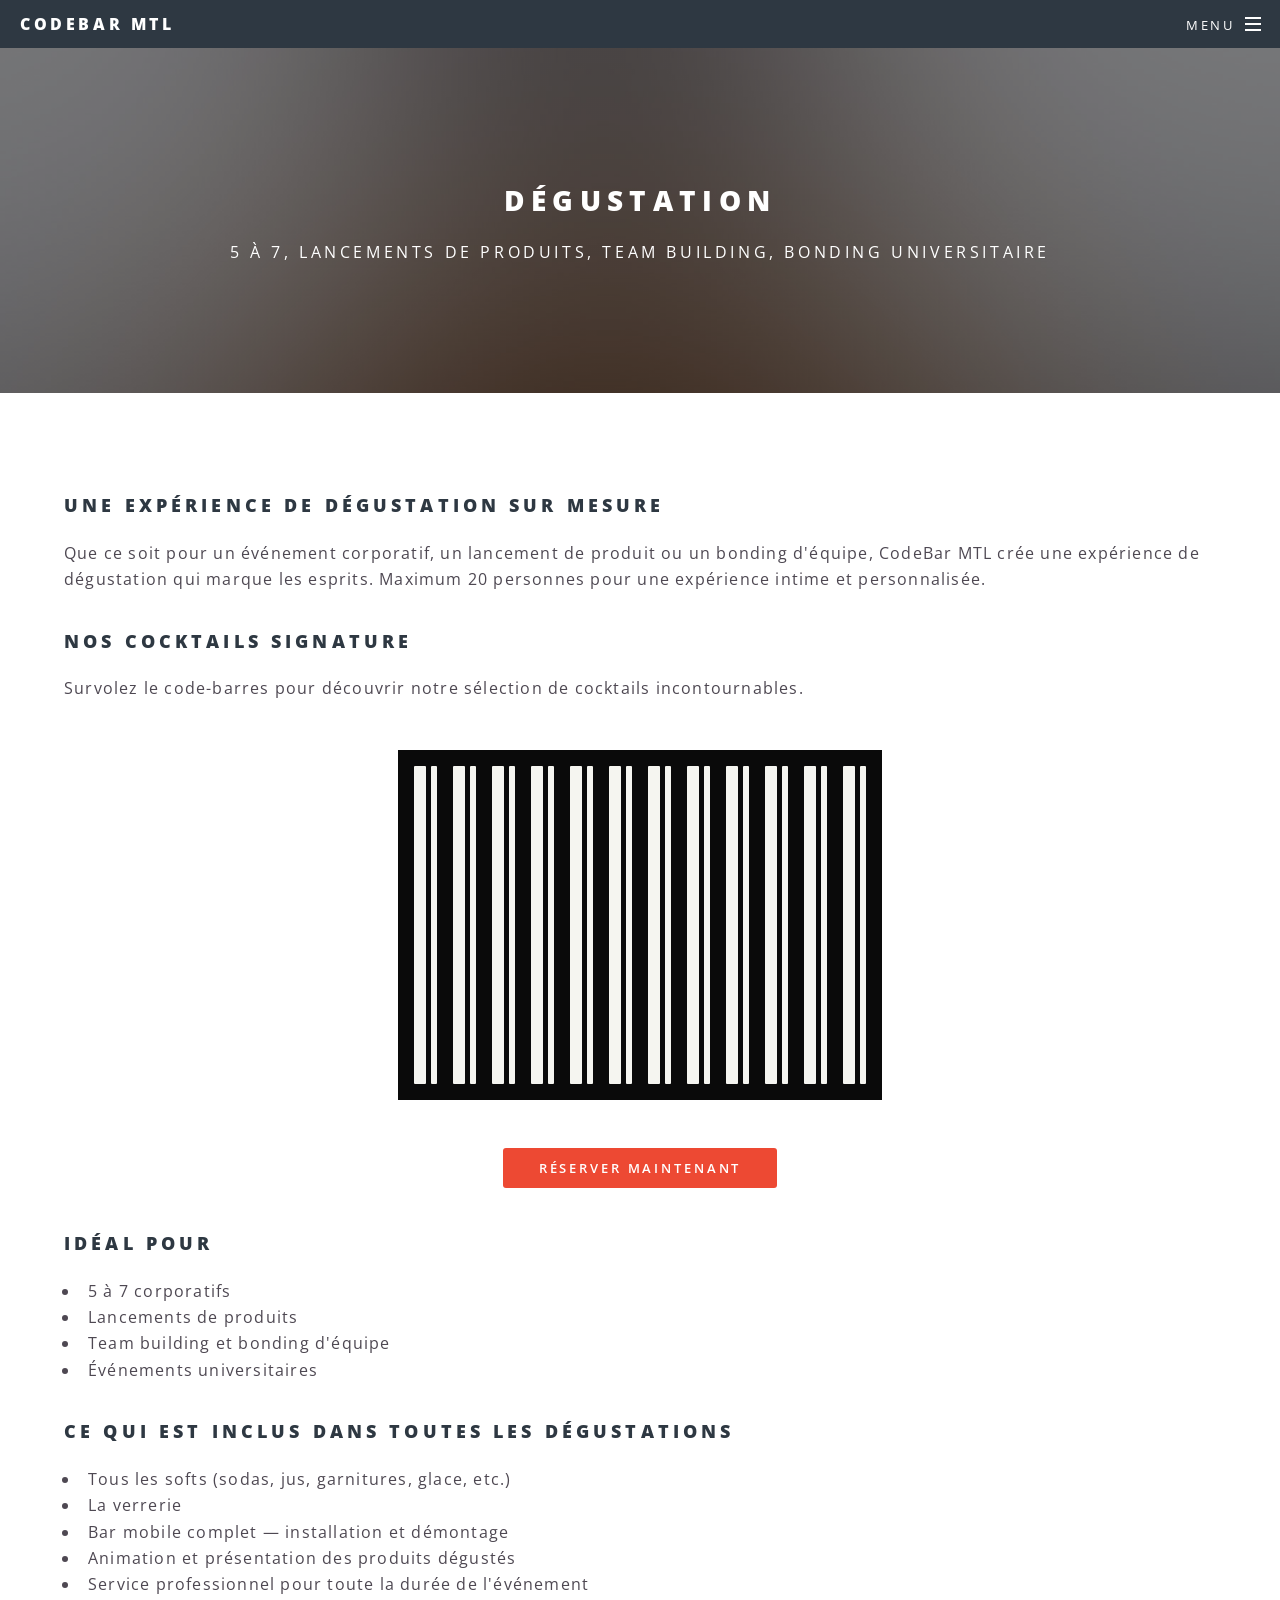
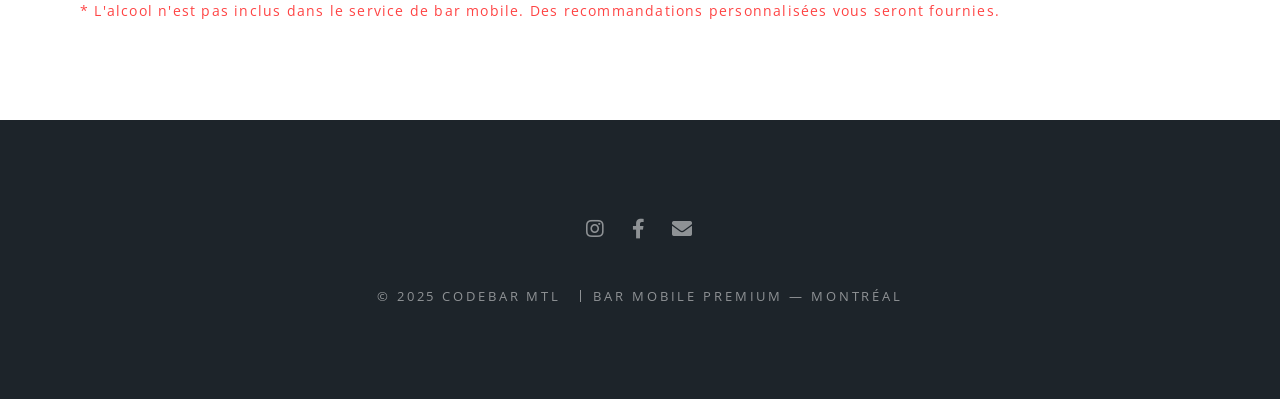
==== degustation.html @ ae387c27 "Refactor code structure for improved readability and maintainability" ====
<!DOCTYPE HTML>
<html>



<head>
	<link href="https://fonts.googleapis.com/css2?family=Playfair+Display:ital@1&display=swap" rel="stylesheet">
	<title>Dégustation & Corporatif — CodeBar MTL</title>
	<meta charset="utf-8" />
	<meta name="viewport" content="width=device-width, initial-scale=1, user-scalable=no" />
	<link rel="stylesheet" href="assets/css/main.css" />
	<noscript>
		<link rel="stylesheet" href="assets/css/noscript.css" />
	</noscript>
</head>

<body class="is-preload">
	<div id="page-wrapper">

		<!-- Header -->
		<header id="header">
			<h1><a href="index.html">CodeBar MTL</a></h1>
			<nav id="nav">
				<ul>
					<li class="special">
						<a href="#menu" class="menuToggle"><span>Menu</span></a>
						<div id="menu">
							<ul>
								<li><a href="index.html">Accueil</a></li>
								<li><a href="degustation.html">Dégustation</a></li>
								<li><a href="evenements.html">Événements privés</a></li>
								<li><a href="index.html#contact">Contact</a></li>
							</ul>
						</div>
					</li>
				</ul>
			</nav>
		</header>

		<!-- Main -->
		<article id="main">
			<header>
				<h2>Dégustation</h2>
				<p>5 à 7, lancements de produits, team building, bonding universitaire</p>
			</header>
			<section class="wrapper style5">
				
				<div class="inner">
					<h3>Une expérience de dégustation sur mesure</h3>
					<p>Que ce soit pour un événement corporatif, un lancement de produit ou un bonding d'équipe, CodeBar
						MTL crée une expérience de dégustation qui marque les esprits. Maximum 20 personnes pour une
						expérience intime et personnalisée.</p>

						<div class="inner">
					<h3>Nos cocktails signature</h3>
					<p>Survolez le code-barres pour découvrir notre sélection de cocktails incontournables.</p>

					<script src="js/codebar.js"></script>


					<div class="codebar-container">
						<div class="codebar">
							<div class="cocktail-pair" data-cocktail="1">
								<div class="bar thick"></div>
								<div class="bar thin"></div>
								<div class="cocktail-popup">
									<img src="images/cocktail1.jpg" />
									<h4>Cocktail 1</h4>
									<p>Description cocktail 1</p>
								</div>
							</div>
							<div class="cocktail-pair" data-cocktail="2">
								<div class="bar thick"></div>
								<div class="bar thin"></div>
								<div class="cocktail-popup">
									<img src="images/cocktail2.jpg"  />
									<h4>Cocktail 2</h4>
									<p>Description cocktail 2</p>
								</div>
							</div>
							<div class="cocktail-pair" data-cocktail="3">
								<div class="bar thick"></div>
								<div class="bar thin"></div>
								<div class="cocktail-popup">
									<img src="images/cocktail3.jpg" />
									<h4>Cocktail 3</h4>
									<p>Description cocktail 3</p>
								</div>
							</div>
							<div class="cocktail-pair" data-cocktail="4">
								<div class="bar thick"></div>
								<div class="bar thin"></div>
								<div class="cocktail-popup">
									<img src="images/cocktail4.jpg"  />
									<h4>Cocktail 4</h4>
									<p>Description cocktail 4</p>
								</div>
							</div>
							<div class="cocktail-pair" data-cocktail="5">
								<div class="bar thick"></div>
								<div class="bar thin"></div>
								<div class="cocktail-popup">
									<img src="images/cocktail5.jpg"  />
									<h4>Cocktail 5</h4>
									<p>Description cocktail 5</p>
								</div>
							</div>
							<div class="cocktail-pair" data-cocktail="6">
								<div class="bar thick"></div>
								<div class="bar thin"></div>
								<div class="cocktail-popup">
									<img src="images/cocktail6.jpg" />
									<h4>Cocktail 6</h4>
									<p>Description cocktail 6</p>
								</div>
							</div>
							<div class="cocktail-pair" data-cocktail="7">
								<div class="bar thick"></div>
								<div class="bar thin"></div>
							</div>
							<div class="cocktail-pair" data-cocktail="8">
								<div class="bar thick"></div>
								<div class="bar thin"></div>
							</div>
							<div class="cocktail-pair" data-cocktail="9">
								<div class="bar thick"></div>
								<div class="bar thin"></div>
							</div>
							<div class="cocktail-pair" data-cocktail="10">
								<div class="bar thick"></div>
								<div class="bar thin"></div>
							</div>
							<div class="cocktail-pair" data-cocktail="11">
								<div class="bar thick"></div>
								<div class="bar thin"></div>
							</div>
							<div class="cocktail-pair" data-cocktail="12">
								<div class="bar thick"></div>
								<div class="bar thin"></div>
							</div>
						</div>
					</div>

					<ul class="actions" style="justify-content: center; margin-top: 3rem;">
						<li><a href="index.html#contact" class="button primary">Réserver maintenant</a></li>
					</ul>
				</div>

					<h3>Idéal pour</h3>
					<ul>
						<li>5 à 7 corporatifs</li>
						<li>Lancements de produits</li>
						<li>Team building et bonding d'équipe</li>
						<li>Événements universitaires</li>
					</ul>

					<h3>Ce qui est inclus dans toutes les dégustations</h3>
					<ul>
						<li>Tous les softs (sodas, jus, garnitures, glace, etc.)</li>
						<li>La verrerie</li>
						<li>Bar mobile complet — installation et démontage</li>
						<li>Animation et présentation des produits dégustés</li>
						<li>Service professionnel pour toute la durée de l'événement</li>
						<p style="color: #ff4444; font-size: 0.85rem;">
						* L'alcool n'est pas inclus dans le service de bar mobile. Des recommandations personnalisées vous seront fournies.
						</p>
					</ul>
				</div>
			</section>
		</article>

		<!-- Footer -->
		<footer id="footer">
			<ul class="icons">
				<li><a href="#" class="icon brands fa-instagram"><span class="label">Instagram</span></a></li>
				<li><a href="#" class="icon brands fa-facebook-f"><span class="label">Facebook</span></a></li>
				<li><a href="#" class="icon solid fa-envelope"><span class="label">Email</span></a></li>
			</ul>
			<ul class="copyright">
				<li>&copy; 2025 CodeBar MTL</li>
				<li>Bar mobile premium — Montréal</li>
			</ul>
		</footer>

	</div>

	<!-- Scripts -->
	<script src="assets/js/jquery.min.js"></script>
	<script src="assets/js/jquery.scrollex.min.js"></script>
	<script src="assets/js/jquery.scrolly.min.js"></script>
	<script src="assets/js/browser.min.js"></script>
	<script src="assets/js/breakpoints.min.js"></script>
	<script src="assets/js/util.js"></script>
	<script src="assets/js/main.js"></script>

</body>

</html>
---- assets/css/main.css ----
@import url(fontawesome-all.min.css);
@import url("https://fonts.googleapis.com/css?family=Open+Sans:400,400italic,600,600italic,800,800italic");

/*
	Spectral by HTML5 UP
	html5up.net | @ajlkn
	Free for personal and commercial use under the CCA 3.0 license (html5up.net/license)
*/

html, body, div, span, applet, object,
iframe, h1, h2, h3, h4, h5, h6, p, blockquote,
pre, a, abbr, acronym, address, big, cite,
code, del, dfn, em, img, ins, kbd, q, s, samp,
small, strike, strong, sub, sup, tt, var, b,
u, i, center, dl, dt, dd, ol, ul, li, fieldset,
form, label, legend, table, caption, tbody,
tfoot, thead, tr, th, td, article, aside,
canvas, details, embed, figure, figcaption,
footer, header, hgroup, menu, nav, output, ruby,
section, summary, time, mark, audio, video {
	margin: 0;
	padding: 0;
	border: 0;
	font-size: 100%;
	font: inherit;
	vertical-align: baseline;}

article, aside, details, figcaption, figure,
footer, header, hgroup, menu, nav, section {
	display: block;}

body {
	line-height: 1;
}

ol, ul {
	list-style: none;
}

blockquote, q {
	quotes: none;
}

	blockquote:before, blockquote:after, q:before, q:after {
		content: '';
		content: none;
	}

table {
	border-collapse: collapse;
	border-spacing: 0;
}

body {
	-webkit-text-size-adjust: none;
}

mark {
	background-color: transparent;
	color: inherit;
}

input::-moz-focus-inner {
	border: 0;
	padding: 0;
}

input, select, textarea {
	-moz-appearance: none;
	-webkit-appearance: none;
	-ms-appearance: none;
	appearance: none;
}

/* Basic */

	@-ms-viewport {
		width: device-width;
	}

	html {
		box-sizing: border-box;
	}

	*, *:before, *:after {
		box-sizing: inherit;
	}

	body {
		background: #2e3842;
	}

		body.is-preload *, body.is-preload *:before, body.is-preload *:after {
			-moz-animation: none !important;
			-webkit-animation: none !important;
			-ms-animation: none !important;
			animation: none !important;
			-moz-transition: none !important;
			-webkit-transition: none !important;
			-ms-transition: none !important;
			transition: none !important;
		}

	body, input, select, textarea {
		color: #fff;
		font-family: "Open Sans", Helvetica, sans-serif;
		font-size: 15pt;
		font-weight: 400;
		letter-spacing: 0.075em;
		line-height: 1.65em;
	}

		@media screen and (max-width: 1680px) {

			body, input, select, textarea {
				font-size: 13pt;
			}

		}

		@media screen and (max-width: 1280px) {

			body, input, select, textarea {
				font-size: 12pt;
			}

		}

		@media screen and (max-width: 736px) {

			body, input, select, textarea {
				font-size: 11pt;
				letter-spacing: 0.0375em;
			}

		}

	a {
		-moz-transition: color 0.2s ease, border-bottom-color 0.2s ease;
		-webkit-transition: color 0.2s ease, border-bottom-color 0.2s ease;
		-ms-transition: color 0.2s ease, border-bottom-color 0.2s ease;
		transition: color 0.2s ease, border-bottom-color 0.2s ease;
		border-bottom: dotted 1px;
		color: inherit;
		text-decoration: none;
	}

		a:hover {
			border-bottom-color: transparent;
		}

	strong, b {
		color: #fff;
		font-weight: 600;
	}

	em, i {
		font-style: italic;
	}

	p {
		margin: 0 0 2em 0;
	}

	h1, h2, h3, h4, h5, h6 {
		color: #fff;
		font-weight: 800;
		letter-spacing: 0.225em;
		line-height: 1em;
		margin: 0 0 1em 0;
		text-transform: uppercase;
	}

		h1 a, h2 a, h3 a, h4 a, h5 a, h6 a {
			color: inherit;
			text-decoration: none;
		}

	h2 {
		font-size: 1.35em;
		line-height: 1.75em;
	}

		@media screen and (max-width: 736px) {

			h2 {
				font-size: 1.1em;
				line-height: 1.65em;
			}

		}

	h3 {
		font-size: 1.15em;
		line-height: 1.75em;
	}

		@media screen and (max-width: 736px) {

			h3 {
				font-size: 1em;
				line-height: 1.65em;
			}

		}

	h4 {
		font-size: 1em;
		line-height: 1.5em;
	}

	h5 {
		font-size: 0.8em;
		line-height: 1.5em;
	}

	h6 {
		font-size: 0.7em;
		line-height: 1.5em;
	}

	sub {
		font-size: 0.8em;
		position: relative;
		top: 0.5em;
	}

	sup {
		font-size: 0.8em;
		position: relative;
		top: -0.5em;
	}

	hr {
		border: 0;
		border-bottom: solid 2px #fff;
		margin: 3em 0;
	}

		hr.major {
			margin: 4.5em 0;
		}

	blockquote {
		border-left: solid 4px #fff;
		font-style: italic;
		margin: 0 0 2em 0;
		padding: 0.5em 0 0.5em 2em;
	}

	code {
		background: rgba(144, 144, 144, 0.25);
		border-radius: 3px;
		font-family: "Courier New", monospace;
		font-size: 0.9em;
		letter-spacing: 0;
		margin: 0 0.25em;
		padding: 0.25em 0.65em;
	}

	pre {
		-webkit-overflow-scrolling: touch;
		font-family: "Courier New", monospace;
		font-size: 0.9em;
		margin: 0 0 2em 0;
	}

		pre code {
			display: block;
			line-height: 1.75em;
			padding: 1em 1.5em;
			overflow-x: auto;
		}

	.align-left {
		text-align: left;
	}

	.align-center {
		text-align: center;
	}

	.align-right {
		text-align: right;
	}

/* Row */

	.row {
		display: flex;
		flex-wrap: wrap;
		box-sizing: border-box;
		align-items: stretch;
	}

		.row > * {
			box-sizing: border-box;
		}

		.row.gtr-uniform > * > :last-child {
			margin-bottom: 0;
		}

		.row.aln-left {
			justify-content: flex-start;
		}

		.row.aln-center {
			justify-content: center;
		}

		.row.aln-right {
			justify-content: flex-end;
		}

		.row.aln-top {
			align-items: flex-start;
		}

		.row.aln-middle {
			align-items: center;
		}

		.row.aln-bottom {
			align-items: flex-end;
		}

		.row > .imp {
			order: -1;
		}

		.row > .col-1 {
			width: 8.33333%;
		}

		.row > .off-1 {
			margin-left: 8.33333%;
		}

		.row > .col-2 {
			width: 16.66667%;
		}

		.row > .off-2 {
			margin-left: 16.66667%;
		}

		.row > .col-3 {
			width: 25%;
		}

		.row > .off-3 {
			margin-left: 25%;
		}

		.row > .col-4 {
			width: 33.33333%;
		}

		.row > .off-4 {
			margin-left: 33.33333%;
		}

		.row > .col-5 {
			width: 41.66667%;
		}

		.row > .off-5 {
			margin-left: 41.66667%;
		}

		.row > .col-6 {
			width: 50%;
		}

		.row > .off-6 {
			margin-left: 50%;
		}

		.row > .col-7 {
			width: 58.33333%;
		}

		.row > .off-7 {
			margin-left: 58.33333%;
		}

		.row > .col-8 {
			width: 66.66667%;
		}

		.row > .off-8 {
			margin-left: 66.66667%;
		}

		.row > .col-9 {
			width: 75%;
		}

		.row > .off-9 {
			margin-left: 75%;
		}

		.row > .col-10 {
			width: 83.33333%;
		}

		.row > .off-10 {
			margin-left: 83.33333%;
		}

		.row > .col-11 {
			width: 91.66667%;
		}

		.row > .off-11 {
			margin-left: 91.66667%;
		}

		.row > .col-12 {
			width: 100%;
		}

		.row > .off-12 {
			margin-left: 100%;
		}

		.row.gtr-0 {
			margin-top: 0;
			margin-left: 0em;
		}

			.row.gtr-0 > * {
				padding: 0 0 0 0em;
			}

			.row.gtr-0.gtr-uniform {
				margin-top: 0em;
			}

				.row.gtr-0.gtr-uniform > * {
					padding-top: 0em;
				}

		.row.gtr-25 {
			margin-top: 0;
			margin-left: -0.375em;
		}

			.row.gtr-25 > * {
				padding: 0 0 0 0.375em;
			}

			.row.gtr-25.gtr-uniform {
				margin-top: -0.375em;
			}

				.row.gtr-25.gtr-uniform > * {
					padding-top: 0.375em;
				}

		.row.gtr-50 {
			margin-top: 0;
			margin-left: -0.75em;
		}

			.row.gtr-50 > * {
				padding: 0 0 0 0.75em;
			}

			.row.gtr-50.gtr-uniform {
				margin-top: -0.75em;
			}

				.row.gtr-50.gtr-uniform > * {
					padding-top: 0.75em;
				}

		.row {
			margin-top: 0;
			margin-left: -1.5em;
		}

			.row > * {
				padding: 0 0 0 1.5em;
			}

			.row.gtr-uniform {
				margin-top: -1.5em;
			}

				.row.gtr-uniform > * {
					padding-top: 1.5em;
				}

		.row.gtr-150 {
			margin-top: 0;
			margin-left: -2.25em;
		}

			.row.gtr-150 > * {
				padding: 0 0 0 2.25em;
			}

			.row.gtr-150.gtr-uniform {
				margin-top: -2.25em;
			}

				.row.gtr-150.gtr-uniform > * {
					padding-top: 2.25em;
				}

		.row.gtr-200 {
			margin-top: 0;
			margin-left: -3em;
		}

			.row.gtr-200 > * {
				padding: 0 0 0 3em;
			}

			.row.gtr-200.gtr-uniform {
				margin-top: -3em;
			}

				.row.gtr-200.gtr-uniform > * {
					padding-top: 3em;
				}

		@media screen and (max-width: 1680px) {

			.row {
				display: flex;
				flex-wrap: wrap;
				box-sizing: border-box;
				align-items: stretch;
			}

				.row > * {
					box-sizing: border-box;
				}

				.row.gtr-uniform > * > :last-child {
					margin-bottom: 0;
				}

				.row.aln-left {
					justify-content: flex-start;
				}

				.row.aln-center {
					justify-content: center;
				}

				.row.aln-right {
					justify-content: flex-end;
				}

				.row.aln-top {
					align-items: flex-start;
				}

				.row.aln-middle {
					align-items: center;
				}

				.row.aln-bottom {
					align-items: flex-end;
				}

				.row > .imp-xlarge {
					order: -1;
				}

				.row > .col-1-xlarge {
					width: 8.33333%;
				}

				.row > .off-1-xlarge {
					margin-left: 8.33333%;
				}

				.row > .col-2-xlarge {
					width: 16.66667%;
				}

				.row > .off-2-xlarge {
					margin-left: 16.66667%;
				}

				.row > .col-3-xlarge {
					width: 25%;
				}

				.row > .off-3-xlarge {
					margin-left: 25%;
				}

				.row > .col-4-xlarge {
					width: 33.33333%;
				}

				.row > .off-4-xlarge {
					margin-left: 33.33333%;
				}

				.row > .col-5-xlarge {
					width: 41.66667%;
				}

				.row > .off-5-xlarge {
					margin-left: 41.66667%;
				}

				.row > .col-6-xlarge {
					width: 50%;
				}

				.row > .off-6-xlarge {
					margin-left: 50%;
				}

				.row > .col-7-xlarge {
					width: 58.33333%;
				}

				.row > .off-7-xlarge {
					margin-left: 58.33333%;
				}

				.row > .col-8-xlarge {
					width: 66.66667%;
				}

				.row > .off-8-xlarge {
					margin-left: 66.66667%;
				}

				.row > .col-9-xlarge {
					width: 75%;
				}

				.row > .off-9-xlarge {
					margin-left: 75%;
				}

				.row > .col-10-xlarge {
					width: 83.33333%;
				}

				.row > .off-10-xlarge {
					margin-left: 83.33333%;
				}

				.row > .col-11-xlarge {
					width: 91.66667%;
				}

				.row > .off-11-xlarge {
					margin-left: 91.66667%;
				}

				.row > .col-12-xlarge {
					width: 100%;
				}

				.row > .off-12-xlarge {
					margin-left: 100%;
				}

				.row.gtr-0 {
					margin-top: 0;
					margin-left: 0em;
				}

					.row.gtr-0 > * {
						padding: 0 0 0 0em;
					}

					.row.gtr-0.gtr-uniform {
						margin-top: 0em;
					}

						.row.gtr-0.gtr-uniform > * {
							padding-top: 0em;
						}

				.row.gtr-25 {
					margin-top: 0;
					margin-left: -0.375em;
				}

					.row.gtr-25 > * {
						padding: 0 0 0 0.375em;
					}

					.row.gtr-25.gtr-uniform {
						margin-top: -0.375em;
					}

						.row.gtr-25.gtr-uniform > * {
							padding-top: 0.375em;
						}

				.row.gtr-50 {
					margin-top: 0;
					margin-left: -0.75em;
				}

					.row.gtr-50 > * {
						padding: 0 0 0 0.75em;
					}

					.row.gtr-50.gtr-uniform {
						margin-top: -0.75em;
					}

						.row.gtr-50.gtr-uniform > * {
							padding-top: 0.75em;
						}

				.row {
					margin-top: 0;
					margin-left: -1.5em;
				}

					.row > * {
						padding: 0 0 0 1.5em;
					}

					.row.gtr-uniform {
						margin-top: -1.5em;
					}

						.row.gtr-uniform > * {
							padding-top: 1.5em;
						}

				.row.gtr-150 {
					margin-top: 0;
					margin-left: -2.25em;
				}

					.row.gtr-150 > * {
						padding: 0 0 0 2.25em;
					}

					.row.gtr-150.gtr-uniform {
						margin-top: -2.25em;
					}

						.row.gtr-150.gtr-uniform > * {
							padding-top: 2.25em;
						}

				.row.gtr-200 {
					margin-top: 0;
					margin-left: -3em;
				}

					.row.gtr-200 > * {
						padding: 0 0 0 3em;
					}

					.row.gtr-200.gtr-uniform {
						margin-top: -3em;
					}

						.row.gtr-200.gtr-uniform > * {
							padding-top: 3em;
						}

		}

		@media screen and (max-width: 1280px) {

			.row {
				display: flex;
				flex-wrap: wrap;
				box-sizing: border-box;
				align-items: stretch;
			}

				.row > * {
					box-sizing: border-box;
				}

				.row.gtr-uniform > * > :last-child {
					margin-bottom: 0;
				}

				.row.aln-left {
					justify-content: flex-start;
				}

				.row.aln-center {
					justify-content: center;
				}

				.row.aln-right {
					justify-content: flex-end;
				}

				.row.aln-top {
					align-items: flex-start;
				}

				.row.aln-middle {
					align-items: center;
				}

				.row.aln-bottom {
					align-items: flex-end;
				}

				.row > .imp-large {
					order: -1;
				}

				.row > .col-1-large {
					width: 8.33333%;
				}

				.row > .off-1-large {
					margin-left: 8.33333%;
				}

				.row > .col-2-large {
					width: 16.66667%;
				}

				.row > .off-2-large {
					margin-left: 16.66667%;
				}

				.row > .col-3-large {
					width: 25%;
				}

				.row > .off-3-large {
					margin-left: 25%;
				}

				.row > .col-4-large {
					width: 33.33333%;
				}

				.row > .off-4-large {
					margin-left: 33.33333%;
				}

				.row > .col-5-large {
					width: 41.66667%;
				}

				.row > .off-5-large {
					margin-left: 41.66667%;
				}

				.row > .col-6-large {
					width: 50%;
				}

				.row > .off-6-large {
					margin-left: 50%;
				}

				.row > .col-7-large {
					width: 58.33333%;
				}

				.row > .off-7-large {
					margin-left: 58.33333%;
				}

				.row > .col-8-large {
					width: 66.66667%;
				}

				.row > .off-8-large {
					margin-left: 66.66667%;
				}

				.row > .col-9-large {
					width: 75%;
				}

				.row > .off-9-large {
					margin-left: 75%;
				}

				.row > .col-10-large {
					width: 83.33333%;
				}

				.row > .off-10-large {
					margin-left: 83.33333%;
				}

				.row > .col-11-large {
					width: 91.66667%;
				}

				.row > .off-11-large {
					margin-left: 91.66667%;
				}

				.row > .col-12-large {
					width: 100%;
				}

				.row > .off-12-large {
					margin-left: 100%;
				}

				.row.gtr-0 {
					margin-top: 0;
					margin-left: 0em;
				}

					.row.gtr-0 > * {
						padding: 0 0 0 0em;
					}

					.row.gtr-0.gtr-uniform {
						margin-top: 0em;
					}

						.row.gtr-0.gtr-uniform > * {
							padding-top: 0em;
						}

				.row.gtr-25 {
					margin-top: 0;
					margin-left: -0.375em;
				}

					.row.gtr-25 > * {
						padding: 0 0 0 0.375em;
					}

					.row.gtr-25.gtr-uniform {
						margin-top: -0.375em;
					}

						.row.gtr-25.gtr-uniform > * {
							padding-top: 0.375em;
						}

				.row.gtr-50 {
					margin-top: 0;
					margin-left: -0.75em;
				}

					.row.gtr-50 > * {
						padding: 0 0 0 0.75em;
					}

					.row.gtr-50.gtr-uniform {
						margin-top: -0.75em;
					}

						.row.gtr-50.gtr-uniform > * {
							padding-top: 0.75em;
						}

				.row {
					margin-top: 0;
					margin-left: -1.5em;
				}

					.row > * {
						padding: 0 0 0 1.5em;
					}

					.row.gtr-uniform {
						margin-top: -1.5em;
					}

						.row.gtr-uniform > * {
							padding-top: 1.5em;
						}

				.row.gtr-150 {
					margin-top: 0;
					margin-left: -2.25em;
				}

					.row.gtr-150 > * {
						padding: 0 0 0 2.25em;
					}

					.row.gtr-150.gtr-uniform {
						margin-top: -2.25em;
					}

						.row.gtr-150.gtr-uniform > * {
							padding-top: 2.25em;
						}

				.row.gtr-200 {
					margin-top: 0;
					margin-left: -3em;
				}

					.row.gtr-200 > * {
						padding: 0 0 0 3em;
					}

					.row.gtr-200.gtr-uniform {
						margin-top: -3em;
					}

						.row.gtr-200.gtr-uniform > * {
							padding-top: 3em;
						}

		}

		@media screen and (max-width: 980px) {

			.row {
				display: flex;
				flex-wrap: wrap;
				box-sizing: border-box;
				align-items: stretch;
			}

				.row > * {
					box-sizing: border-box;
				}

				.row.gtr-uniform > * > :last-child {
					margin-bottom: 0;
				}

				.row.aln-left {
					justify-content: flex-start;
				}

				.row.aln-center {
					justify-content: center;
				}

				.row.aln-right {
					justify-content: flex-end;
				}

				.row.aln-top {
					align-items: flex-start;
				}

				.row.aln-middle {
					align-items: center;
				}

				.row.aln-bottom {
					align-items: flex-end;
				}

				.row > .imp-medium {
					order: -1;
				}

				.row > .col-1-medium {
					width: 8.33333%;
				}

				.row > .off-1-medium {
					margin-left: 8.33333%;
				}

				.row > .col-2-medium {
					width: 16.66667%;
				}

				.row > .off-2-medium {
					margin-left: 16.66667%;
				}

				.row > .col-3-medium {
					width: 25%;
				}

				.row > .off-3-medium {
					margin-left: 25%;
				}

				.row > .col-4-medium {
					width: 33.33333%;
				}

				.row > .off-4-medium {
					margin-left: 33.33333%;
				}

				.row > .col-5-medium {
					width: 41.66667%;
				}

				.row > .off-5-medium {
					margin-left: 41.66667%;
				}

				.row > .col-6-medium {
					width: 50%;
				}

				.row > .off-6-medium {
					margin-left: 50%;
				}

				.row > .col-7-medium {
					width: 58.33333%;
				}

				.row > .off-7-medium {
					margin-left: 58.33333%;
				}

				.row > .col-8-medium {
					width: 66.66667%;
				}

				.row > .off-8-medium {
					margin-left: 66.66667%;
				}

				.row > .col-9-medium {
					width: 75%;
				}

				.row > .off-9-medium {
					margin-left: 75%;
				}

				.row > .col-10-medium {
					width: 83.33333%;
				}

				.row > .off-10-medium {
					margin-left: 83.33333%;
				}

				.row > .col-11-medium {
					width: 91.66667%;
				}

				.row > .off-11-medium {
					margin-left: 91.66667%;
				}

				.row > .col-12-medium {
					width: 100%;
				}

				.row > .off-12-medium {
					margin-left: 100%;
				}

				.row.gtr-0 {
					margin-top: 0;
					margin-left: 0em;
				}

					.row.gtr-0 > * {
						padding: 0 0 0 0em;
					}

					.row.gtr-0.gtr-uniform {
						margin-top: 0em;
					}

						.row.gtr-0.gtr-uniform > * {
							padding-top: 0em;
						}

				.row.gtr-25 {
					margin-top: 0;
					margin-left: -0.375em;
				}

					.row.gtr-25 > * {
						padding: 0 0 0 0.375em;
					}

					.row.gtr-25.gtr-uniform {
						margin-top: -0.375em;
					}

						.row.gtr-25.gtr-uniform > * {
							padding-top: 0.375em;
						}

				.row.gtr-50 {
					margin-top: 0;
					margin-left: -0.75em;
				}

					.row.gtr-50 > * {
						padding: 0 0 0 0.75em;
					}

					.row.gtr-50.gtr-uniform {
						margin-top: -0.75em;
					}

						.row.gtr-50.gtr-uniform > * {
							padding-top: 0.75em;
						}

				.row {
					margin-top: 0;
					margin-left: -1.5em;
				}

					.row > * {
						padding: 0 0 0 1.5em;
					}

					.row.gtr-uniform {
						margin-top: -1.5em;
					}

						.row.gtr-uniform > * {
							padding-top: 1.5em;
						}

				.row.gtr-150 {
					margin-top: 0;
					margin-left: -2.25em;
				}

					.row.gtr-150 > * {
						padding: 0 0 0 2.25em;
					}

					.row.gtr-150.gtr-uniform {
						margin-top: -2.25em;
					}

						.row.gtr-150.gtr-uniform > * {
							padding-top: 2.25em;
						}

				.row.gtr-200 {
					margin-top: 0;
					margin-left: -3em;
				}

					.row.gtr-200 > * {
						padding: 0 0 0 3em;
					}

					.row.gtr-200.gtr-uniform {
						margin-top: -3em;
					}

						.row.gtr-200.gtr-uniform > * {
							padding-top: 3em;
						}

		}

		@media screen and (max-width: 736px) {

			.row {
				display: flex;
				flex-wrap: wrap;
				box-sizing: border-box;
				align-items: stretch;
			}

				.row > * {
					box-sizing: border-box;
				}

				.row.gtr-uniform > * > :last-child {
					margin-bottom: 0;
				}

				.row.aln-left {
					justify-content: flex-start;
				}

				.row.aln-center {
					justify-content: center;
				}

				.row.aln-right {
					justify-content: flex-end;
				}

				.row.aln-top {
					align-items: flex-start;
				}

				.row.aln-middle {
					align-items: center;
				}

				.row.aln-bottom {
					align-items: flex-end;
				}

				.row > .imp-small {
					order: -1;
				}

				.row > .col-1-small {
					width: 8.33333%;
				}

				.row > .off-1-small {
					margin-left: 8.33333%;
				}

				.row > .col-2-small {
					width: 16.66667%;
				}

				.row > .off-2-small {
					margin-left: 16.66667%;
				}

				.row > .col-3-small {
					width: 25%;
				}

				.row > .off-3-small {
					margin-left: 25%;
				}

				.row > .col-4-small {
					width: 33.33333%;
				}

				.row > .off-4-small {
					margin-left: 33.33333%;
				}

				.row > .col-5-small {
					width: 41.66667%;
				}

				.row > .off-5-small {
					margin-left: 41.66667%;
				}

				.row > .col-6-small {
					width: 50%;
				}

				.row > .off-6-small {
					margin-left: 50%;
				}

				.row > .col-7-small {
					width: 58.33333%;
				}

				.row > .off-7-small {
					margin-left: 58.33333%;
				}

				.row > .col-8-small {
					width: 66.66667%;
				}

				.row > .off-8-small {
					margin-left: 66.66667%;
				}

				.row > .col-9-small {
					width: 75%;
				}

				.row > .off-9-small {
					margin-left: 75%;
				}

				.row > .col-10-small {
					width: 83.33333%;
				}

				.row > .off-10-small {
					margin-left: 83.33333%;
				}

				.row > .col-11-small {
					width: 91.66667%;
				}

				.row > .off-11-small {
					margin-left: 91.66667%;
				}

				.row > .col-12-small {
					width: 100%;
				}

				.row > .off-12-small {
					margin-left: 100%;
				}

				.row.gtr-0 {
					margin-top: 0;
					margin-left: 0em;
				}

					.row.gtr-0 > * {
						padding: 0 0 0 0em;
					}

					.row.gtr-0.gtr-uniform {
						margin-top: 0em;
					}

						.row.gtr-0.gtr-uniform > * {
							padding-top: 0em;
						}

				.row.gtr-25 {
					margin-top: 0;
					margin-left: -0.375em;
				}

					.row.gtr-25 > * {
						padding: 0 0 0 0.375em;
					}

					.row.gtr-25.gtr-uniform {
						margin-top: -0.375em;
					}

						.row.gtr-25.gtr-uniform > * {
							padding-top: 0.375em;
						}

				.row.gtr-50 {
					margin-top: 0;
					margin-left: -0.75em;
				}

					.row.gtr-50 > * {
						padding: 0 0 0 0.75em;
					}

					.row.gtr-50.gtr-uniform {
						margin-top: -0.75em;
					}

						.row.gtr-50.gtr-uniform > * {
							padding-top: 0.75em;
						}

				.row {
					margin-top: 0;
					margin-left: -1.5em;
				}

					.row > * {
						padding: 0 0 0 1.5em;
					}

					.row.gtr-uniform {
						margin-top: -1.5em;
					}

						.row.gtr-uniform > * {
							padding-top: 1.5em;
						}

				.row.gtr-150 {
					margin-top: 0;
					margin-left: -2.25em;
				}

					.row.gtr-150 > * {
						padding: 0 0 0 2.25em;
					}

					.row.gtr-150.gtr-uniform {
						margin-top: -2.25em;
					}

						.row.gtr-150.gtr-uniform > * {
							padding-top: 2.25em;
						}

				.row.gtr-200 {
					margin-top: 0;
					margin-left: -3em;
				}

					.row.gtr-200 > * {
						padding: 0 0 0 3em;
					}

					.row.gtr-200.gtr-uniform {
						margin-top: -3em;
					}

						.row.gtr-200.gtr-uniform > * {
							padding-top: 3em;
						}

		}

		@media screen and (max-width: 480px) {

			.row {
				display: flex;
				flex-wrap: wrap;
				box-sizing: border-box;
				align-items: stretch;
			}

				.row > * {
					box-sizing: border-box;
				}

				.row.gtr-uniform > * > :last-child {
					margin-bottom: 0;
				}

				.row.aln-left {
					justify-content: flex-start;
				}

				.row.aln-center {
					justify-content: center;
				}

				.row.aln-right {
					justify-content: flex-end;
				}

				.row.aln-top {
					align-items: flex-start;
				}

				.row.aln-middle {
					align-items: center;
				}

				.row.aln-bottom {
					align-items: flex-end;
				}

				.row > .imp-xsmall {
					order: -1;
				}

				.row > .col-1-xsmall {
					width: 8.33333%;
				}

				.row > .off-1-xsmall {
					margin-left: 8.33333%;
				}

				.row > .col-2-xsmall {
					width: 16.66667%;
				}

				.row > .off-2-xsmall {
					margin-left: 16.66667%;
				}

				.row > .col-3-xsmall {
					width: 25%;
				}

				.row > .off-3-xsmall {
					margin-left: 25%;
				}

				.row > .col-4-xsmall {
					width: 33.33333%;
				}

				.row > .off-4-xsmall {
					margin-left: 33.33333%;
				}

				.row > .col-5-xsmall {
					width: 41.66667%;
				}

				.row > .off-5-xsmall {
					margin-left: 41.66667%;
				}

				.row > .col-6-xsmall {
					width: 50%;
				}

				.row > .off-6-xsmall {
					margin-left: 50%;
				}

				.row > .col-7-xsmall {
					width: 58.33333%;
				}

				.row > .off-7-xsmall {
					margin-left: 58.33333%;
				}

				.row > .col-8-xsmall {
					width: 66.66667%;
				}

				.row > .off-8-xsmall {
					margin-left: 66.66667%;
				}

				.row > .col-9-xsmall {
					width: 75%;
				}

				.row > .off-9-xsmall {
					margin-left: 75%;
				}

				.row > .col-10-xsmall {
					width: 83.33333%;
				}

				.row > .off-10-xsmall {
					margin-left: 83.33333%;
				}

				.row > .col-11-xsmall {
					width: 91.66667%;
				}

				.row > .off-11-xsmall {
					margin-left: 91.66667%;
				}

				.row > .col-12-xsmall {
					width: 100%;
				}

				.row > .off-12-xsmall {
					margin-left: 100%;
				}

				.row.gtr-0 {
					margin-top: 0;
					margin-left: 0em;
				}

					.row.gtr-0 > * {
						padding: 0 0 0 0em;
					}

					.row.gtr-0.gtr-uniform {
						margin-top: 0em;
					}

						.row.gtr-0.gtr-uniform > * {
							padding-top: 0em;
						}

				.row.gtr-25 {
					margin-top: 0;
					margin-left: -0.375em;
				}

					.row.gtr-25 > * {
						padding: 0 0 0 0.375em;
					}

					.row.gtr-25.gtr-uniform {
						margin-top: -0.375em;
					}

						.row.gtr-25.gtr-uniform > * {
							padding-top: 0.375em;
						}

				.row.gtr-50 {
					margin-top: 0;
					margin-left: -0.75em;
				}

					.row.gtr-50 > * {
						padding: 0 0 0 0.75em;
					}

					.row.gtr-50.gtr-uniform {
						margin-top: -0.75em;
					}

						.row.gtr-50.gtr-uniform > * {
							padding-top: 0.75em;
						}

				.row {
					margin-top: 0;
					margin-left: -1.5em;
				}

					.row > * {
						padding: 0 0 0 1.5em;
					}

					.row.gtr-uniform {
						margin-top: -1.5em;
					}

						.row.gtr-uniform > * {
							padding-top: 1.5em;
						}

				.row.gtr-150 {
					margin-top: 0;
					margin-left: -2.25em;
				}

					.row.gtr-150 > * {
						padding: 0 0 0 2.25em;
					}

					.row.gtr-150.gtr-uniform {
						margin-top: -2.25em;
					}

						.row.gtr-150.gtr-uniform > * {
							padding-top: 2.25em;
						}

				.row.gtr-200 {
					margin-top: 0;
					margin-left: -3em;
				}

					.row.gtr-200 > * {
						padding: 0 0 0 3em;
					}

					.row.gtr-200.gtr-uniform {
						margin-top: -3em;
					}

						.row.gtr-200.gtr-uniform > * {
							padding-top: 3em;
						}

		}

/* Section/Article */

	section.special, article.special {
		text-align: center;
	}

	header p {
		color: rgba(255, 255, 255, 0.5);
		position: relative;
		top: -0.25em;
	}

	header h3 + p {
		font-size: 1.1em;
	}

	header h4 + p,
	header h5 + p,
	header h6 + p {
		font-size: 0.9em;
	}

	header.major {
		margin: 0 0 3.5em 0;
	}

		header.major h2, header.major h3, header.major h4, header.major h5, header.major h6 {
			border-bottom: solid 2px #fff;
			display: inline-block;
			padding-bottom: 1em;
			position: relative;
		}

			header.major h2:after, header.major h3:after, header.major h4:after, header.major h5:after, header.major h6:after {
				content: '';
				display: block;
				height: 1px;
			}

		header.major p {
			color: #fff;
			top: 0;
		}

		@media screen and (max-width: 736px) {

			header.major {
				margin: 0 0 2em 0;
			}

		}

	@media screen and (max-width: 980px) {

		header br {
			display: none;
		}

	}

/* Form */

	form {
		margin: 0 0 2em 0;
	}

	label {
		color: #fff;
		display: block;
		font-size: 0.9em;
		font-weight: 600;
		margin: 0 0 1em 0;
	}

	input[type="text"],
	input[type="password"],
	input[type="email"],
	select,
	textarea {
		-moz-appearance: none;
		-webkit-appearance: none;
		-ms-appearance: none;
		appearance: none;
		background-color: rgba(144, 144, 144, 0.25);
		border-radius: 3px;
		border: none;
		color: inherit;
		display: block;
		outline: 0;
		padding: 0 1em;
		text-decoration: none;
		width: 100%;
	}

		input[type="text"]:invalid,
		input[type="password"]:invalid,
		input[type="email"]:invalid,
		select:invalid,
		textarea:invalid {
			box-shadow: none;
		}

		input[type="text"]:focus,
		input[type="password"]:focus,
		input[type="email"]:focus,
		select:focus,
		textarea:focus {
			box-shadow: 0 0 0 2px #21b2a6;
		}

	select {
		background-size: 1.25em;
		background-repeat: no-repeat;
		background-position: calc(100% - 1em) center;
		height: 2.75em;
		padding-right: 2.75em;
		text-overflow: ellipsis;
	}

		select:focus::-ms-value {
			background-color: transparent;
		}

		select::-ms-expand {
			display: none;
		}

	input[type="text"],
	input[type="password"],
	input[type="email"],
	select {
		height: 2.75em;
	}

	textarea {
		padding: 0.75em 1em;
	}

	input[type="checkbox"],
	input[type="radio"] {
		-moz-appearance: none;
		-webkit-appearance: none;
		-ms-appearance: none;
		appearance: none;
		display: block;
		float: left;
		margin-right: -2em;
		opacity: 0;
		width: 1em;
		z-index: -1;
	}

		input[type="checkbox"] + label,
		input[type="radio"] + label {
			text-decoration: none;
			color: #fff;
			cursor: pointer;
			display: inline-block;
			font-size: 1em;
			font-weight: 400;
			padding-left: 2.4em;
			padding-right: 0.75em;
			position: relative;
		}

			input[type="checkbox"] + label:before,
			input[type="radio"] + label:before {
				-moz-osx-font-smoothing: grayscale;
				-webkit-font-smoothing: antialiased;
				display: inline-block;
				font-style: normal;
				font-variant: normal;
				text-rendering: auto;
				line-height: 1;
				text-transform: none !important;
				font-family: 'Font Awesome 5 Free';
				font-weight: 900;
			}

			input[type="checkbox"] + label:before,
			input[type="radio"] + label:before {
				background: rgba(144, 144, 144, 0.25);
				border-radius: 3px;
				content: '';
				display: inline-block;
				font-size: 0.8em;
				height: 2.0625em;
				left: 0;
				line-height: 2.0625em;
				position: absolute;
				text-align: center;
				top: 0;
				width: 2.0625em;
			}

		input[type="checkbox"]:checked + label:before,
		input[type="radio"]:checked + label:before {
			background: #2e3842;
			color: #fff;
			content: '\f00c';
		}

		input[type="checkbox"]:focus + label:before,
		input[type="radio"]:focus + label:before {
			box-shadow: 0 0 0 2px #21b2a6;
		}

	input[type="checkbox"] + label:before {
		border-radius: 3px;
	}

	input[type="radio"] + label:before {
		border-radius: 100%;
	}

	::-webkit-input-placeholder {
		color: rgba(255, 255, 255, 0.5) !important;
		opacity: 1.0;
	}

	:-moz-placeholder {
		color: rgba(255, 255, 255, 0.5) !important;
		opacity: 1.0;
	}

	::-moz-placeholder {
		color: rgba(255, 255, 255, 0.5) !important;
		opacity: 1.0;
	}

	:-ms-input-placeholder {
		color: rgba(255, 255, 255, 0.5) !important;
		opacity: 1.0;
	}

/* Box */

	.box {
		border-radius: 3px;
		border: solid 2px #fff;
		margin-bottom: 2em;
		padding: 1.5em;
	}

		.box > :last-child,
		.box > :last-child > :last-child,
		.box > :last-child > :last-child > :last-child {
			margin-bottom: 0;
		}

		.box.alt {
			border: 0;
			border-radius: 0;
			padding: 0;
		}

/* Icon */

	.icon {
		text-decoration: none;
		border-bottom: none;
		position: relative;
	}

		.icon:before {
			-moz-osx-font-smoothing: grayscale;
			-webkit-font-smoothing: antialiased;
			display: inline-block;
			font-style: normal;
			font-variant: normal;
			text-rendering: auto;
			line-height: 1;
			text-transform: none !important;
			font-family: 'Font Awesome 5 Free';
			font-weight: 400;
		}

		.icon > .label {
			display: none;
		}

		.icon:before {
			line-height: inherit;
		}

		.icon.solid:before {
			font-weight: 900;
		}

		.icon.brands:before {
			font-family: 'Font Awesome 5 Brands';
		}

		.icon.major {
			-moz-transform: rotate(-45deg);
			-webkit-transform: rotate(-45deg);
			-ms-transform: rotate(-45deg);
			transform: rotate(-45deg);
			border-radius: 3px;
			border: solid 2px #fff;
			display: inline-block;
			font-size: 1.35em;
			height: calc(3em + 2px);
			line-height: 3em;
			text-align: center;
			width: calc(3em + 2px);
		}

			.icon.major:before {
				-moz-transform: rotate(45deg);
				-webkit-transform: rotate(45deg);
				-ms-transform: rotate(45deg);
				transform: rotate(45deg);
				display: inline-block;
				font-size: 1.5em;
			}

			@media screen and (max-width: 736px) {

				.icon.major {
					font-size: 1em;
				}

			}

		.icon.style1 {
			color: #00ffcc;
		}

		.icon.style2 {
			color: #00f0ff;
		}

		.icon.style3 {
			color: #76ddff;
		}

/* Image */

	.image {
		border-radius: 3px;
		border: 0;
		display: inline-block;
		position: relative;
	}

		.image img {
			border-radius: 3px;
			display: block;
		}

		.image.left {
			float: left;
			margin: 0 2em 2em 0;
			top: 0.25em;
		}

		.image.right {
			float: right;
			margin: 0 0 2em 2em;
			top: 0.25em;
		}

		.image.left, .image.right {
			max-width: 40%;
		}

			.image.left img, .image.right img {
				width: 100%;
			}

		.image.fit {
			display: block;
			margin: 0 0 2em 0;
			width: 100%;
		}

			.image.fit img {
				width: 100%;
			}

/* List */

	ol {
		list-style: decimal;
		margin: 0 0 2em 0;
		padding-left: 1.25em;
	}

		ol li {
			padding-left: 0.25em;
		}

	ul {
		list-style: disc;
		margin: 0 0 2em 0;
		padding-left: 1em;
	}

		ul li {
			padding-left: 0.5em;
		}

		ul.alt {
			list-style: none;
			padding-left: 0;
		}

			ul.alt li {
				border-top: solid 1px #fff;
				padding: 0.5em 0;
			}

				ul.alt li:first-child {
					border-top: 0;
					padding-top: 0;
				}

	dl {
		margin: 0 0 2em 0;
	}

/* Actions */

	ul.actions {
		display: -moz-flex;
		display: -webkit-flex;
		display: -ms-flex;
		display: flex;
		cursor: default;
		list-style: none;
		margin-left: -1em;
		padding-left: 0;
	}

		ul.actions li {
			padding: 0 0 0 1em;
			vertical-align: middle;
		}

		ul.actions.special {
			-moz-justify-content: center;
			-webkit-justify-content: center;
			-ms-justify-content: center;
			justify-content: center;
			width: 100%;
			margin-left: 0;
		}

			ul.actions.special li:first-child {
				padding-left: 0;
			}

		ul.actions.stacked {
			-moz-flex-direction: column;
			-webkit-flex-direction: column;
			-ms-flex-direction: column;
			flex-direction: column;
			margin-left: 0;
		}

			ul.actions.stacked li {
				padding: 1em 0 0 0;
			}

				ul.actions.stacked li:first-child {
					padding-top: 0;
				}

		ul.actions.fit {
			width: calc(100% + 1em);
		}

			ul.actions.fit li {
				-moz-flex-grow: 1;
				-webkit-flex-grow: 1;
				-ms-flex-grow: 1;
				flex-grow: 1;
				-moz-flex-shrink: 1;
				-webkit-flex-shrink: 1;
				-ms-flex-shrink: 1;
				flex-shrink: 1;
				width: 100%;
			}

				ul.actions.fit li > * {
					width: 100%;
				}

			ul.actions.fit.stacked {
				width: 100%;
			}

		@media screen and (max-width: 480px) {

			ul.actions:not(.fixed) {
				-moz-flex-direction: column;
				-webkit-flex-direction: column;
				-ms-flex-direction: column;
				flex-direction: column;
				margin-left: 0;
				width: 100% !important;
			}

				ul.actions:not(.fixed) li {
					-moz-flex-grow: 1;
					-webkit-flex-grow: 1;
					-ms-flex-grow: 1;
					flex-grow: 1;
					-moz-flex-shrink: 1;
					-webkit-flex-shrink: 1;
					-ms-flex-shrink: 1;
					flex-shrink: 1;
					padding: 1em 0 0 0;
					text-align: center;
					width: 100%;
				}

					ul.actions:not(.fixed) li > * {
						width: 100%;
					}

					ul.actions:not(.fixed) li:first-child {
						padding-top: 0;
					}

					ul.actions:not(.fixed) li input[type="submit"],
					ul.actions:not(.fixed) li input[type="reset"],
					ul.actions:not(.fixed) li input[type="button"],
					ul.actions:not(.fixed) li button,
					ul.actions:not(.fixed) li .button {
						width: 100%;
					}

						ul.actions:not(.fixed) li input[type="submit"].icon:before,
						ul.actions:not(.fixed) li input[type="reset"].icon:before,
						ul.actions:not(.fixed) li input[type="button"].icon:before,
						ul.actions:not(.fixed) li button.icon:before,
						ul.actions:not(.fixed) li .button.icon:before {
							margin-left: -0.5em;
						}

		}

/* Icons */

	ul.icons {
		cursor: default;
		list-style: none;
		padding-left: 0;
	}

		ul.icons li {
			display: inline-block;
			padding: 0 1em 0 0;
		}

			ul.icons li:last-child {
				padding-right: 0 !important;
			}

		ul.icons.major {
			padding: 1em 0;
		}

			ul.icons.major li {
				padding-right: 3.5em;
			}

				@media screen and (max-width: 736px) {

					ul.icons.major li {
						padding: 0 1em !important;
					}

				}

/* Table */

	.table-wrapper {
		-webkit-overflow-scrolling: touch;
		overflow-x: auto;
	}

	table {
		margin: 0 0 2em 0;
		width: 100%;
	}

		table tbody tr {
			border: solid 1px #fff;
			border-left: 0;
			border-right: 0;
		}

			table tbody tr:nth-child(2n + 1) {
				background-color: rgba(144, 144, 144, 0.25);
			}

		table td {
			padding: 0.75em 0.75em;
		}

		table th {
			color: #fff;
			font-size: 0.9em;
			font-weight: 600;
			padding: 0 0.75em 0.75em 0.75em;
			text-align: left;
		}

		table thead {
			border-bottom: solid 2px #fff;
		}

		table tfoot {
			border-top: solid 2px #fff;
		}

		table.alt {
			border-collapse: separate;
		}

			table.alt tbody tr td {
				border: solid 1px #fff;
				border-left-width: 0;
				border-top-width: 0;
			}

				table.alt tbody tr td:first-child {
					border-left-width: 1px;
				}

			table.alt tbody tr:first-child td {
				border-top-width: 1px;
			}

			table.alt thead {
				border-bottom: 0;
			}

			table.alt tfoot {
				border-top: 0;
			}

/* Button */

	input[type="submit"],
	input[type="reset"],
	input[type="button"],
	button,
	.button {
		-moz-appearance: none;
		-webkit-appearance: none;
		-ms-appearance: none;
		appearance: none;
		-moz-transition: background-color 0.2s ease-in-out, color 0.2s ease-in-out;
		-webkit-transition: background-color 0.2s ease-in-out, color 0.2s ease-in-out;
		-ms-transition: background-color 0.2s ease-in-out, color 0.2s ease-in-out;
		transition: background-color 0.2s ease-in-out, color 0.2s ease-in-out;
		background-color: transparent;
		border-radius: 3px;
		border: 0;
		box-shadow: inset 0 0 0 2px #fff;
		color: #fff;
		cursor: pointer;
		display: inline-block;
		font-size: 0.8em;
		font-weight: 600;
		height: 3.125em;
		letter-spacing: 0.225em;
		line-height: 3.125em;
		max-width: 30em;
		padding: 0 2.75em;
		text-align: center;
		text-decoration: none;
		text-transform: uppercase;
		white-space: nowrap;
		overflow: hidden;
		text-overflow: ellipsis;
	}

		input[type="submit"]:hover,
		input[type="reset"]:hover,
		input[type="button"]:hover,
		button:hover,
		.button:hover {
			background-color: rgba(144, 144, 144, 0.25);
		}

		input[type="submit"]:active,
		input[type="reset"]:active,
		input[type="button"]:active,
		button:active,
		.button:active {
			background-color: rgba(144, 144, 144, 0.5);
		}

		input[type="submit"].icon:before,
		input[type="reset"].icon:before,
		input[type="button"].icon:before,
		button.icon:before,
		.button.icon:before {
			margin-right: 0.5em;
		}

		input[type="submit"].fit,
		input[type="reset"].fit,
		input[type="button"].fit,
		button.fit,
		.button.fit {
			width: 100%;
		}

		input[type="submit"].small,
		input[type="reset"].small,
		input[type="button"].small,
		button.small,
		.button.small {
			font-size: 0.8em;
		}

		input[type="submit"].large,
		input[type="reset"].large,
		input[type="button"].large,
		button.large,
		.button.large {
			font-size: 1.35em;
		}

		input[type="submit"].primary,
		input[type="reset"].primary,
		input[type="button"].primary,
		button.primary,
		.button.primary {
			background-color: #ed4933;
			box-shadow: none !important;
			color: #ffffff !important;
		}

			input[type="submit"].primary:hover,
			input[type="reset"].primary:hover,
			input[type="button"].primary:hover,
			button.primary:hover,
			.button.primary:hover {
				background-color: #ef5e4a !important;
			}

			input[type="submit"].primary:active,
			input[type="reset"].primary:active,
			input[type="button"].primary:active,
			button.primary:active,
			.button.primary:active {
				background-color: #eb341c !important;
			}

		input[type="submit"].disabled, input[type="submit"]:disabled,
		input[type="reset"].disabled,
		input[type="reset"]:disabled,
		input[type="button"].disabled,
		input[type="button"]:disabled,
		button.disabled,
		button:disabled,
		.button.disabled,
		.button:disabled {
			pointer-events: none;
			opacity: 0.25;
		}

		@media screen and (max-width: 736px) {

			input[type="submit"],
			input[type="reset"],
			input[type="button"],
			button,
			.button {
				height: 3.75em;
				line-height: 3.75em;
			}

		}

/* Features */

	.features {
		display: -moz-flex;
		display: -webkit-flex;
		display: -ms-flex;
		display: flex;
		-moz-flex-wrap: wrap;
		-webkit-flex-wrap: wrap;
		-ms-flex-wrap: wrap;
		flex-wrap: wrap;
		-moz-justify-content: center;
		-webkit-justify-content: center;
		-ms-justify-content: center;
		justify-content: center;
		list-style: none;
		padding: 0;
		width: 100%;
	}

		.features li {
			padding: 4em 4em 2em 6em ;
			display: block;
			position: relative;
			text-align: left;
			width: 50%;
		}

			.features li:nth-child(1) {
				background-color: rgba(0, 0, 0, 0.035);
			}

			.features li:nth-child(2) {
				background-color: rgba(0, 0, 0, 0.07);
			}

			.features li:nth-child(3) {
				background-color: rgba(0, 0, 0, 0.105);
			}

			.features li:nth-child(4) {
				background-color: rgba(0, 0, 0, 0.14);
			}

			.features li:nth-child(5) {
				background-color: rgba(0, 0, 0, 0.175);
			}

			.features li:nth-child(6) {
				background-color: rgba(0, 0, 0, 0.21);
			}

			.features li:nth-child(7) {
				background-color: rgba(0, 0, 0, 0.245);
			}

			.features li:nth-child(8) {
				background-color: rgba(0, 0, 0, 0.28);
			}

			.features li:nth-child(9) {
				background-color: rgba(0, 0, 0, 0.315);
			}

			.features li:nth-child(10) {
				background-color: rgba(0, 0, 0, 0.35);
			}

			.features li:before {
				display: block;
				color: #00ffcc;
				position: absolute;
				left: 1.75em;
				top: 2.75em;
				font-size: 1.5em;
			}

			.features li:nth-child(1) {
				border-top-left-radius: 3px;
			}

			.features li:nth-child(2) {
				border-top-right-radius: 3px;
			}

			.features li:nth-last-child(1) {
				border-bottom-right-radius: 3px;
			}

			.features li:nth-last-child(2) {
				border-bottom-left-radius: 3px;
			}

			@media screen and (max-width: 980px) {

				.features li {
					padding: 3em 2em 1em 2em ;
					text-align: center;
				}

					.features li:before {
						left: 0;
						margin: 0 0 1em 0;
						position: relative;
						top: 0;
					}

			}

			@media screen and (max-width: 736px) {

				.features li {
					padding: 3em 0 1em 0 ;
					background-color: transparent !important;
					border-top: solid 2px #fff;
					width: 100%;
				}

					.features li:first-child {
						border-top: 0;
					}

			}

/* Spotlight */

	.spotlight {
		-moz-align-items: center;
		-webkit-align-items: center;
		-ms-align-items: center;
		align-items: center;
		display: -moz-flex;
		display: -webkit-flex;
		display: -ms-flex;
		display: flex;
	}

		.spotlight .image {
			-moz-order: 1;
			-webkit-order: 1;
			-ms-order: 1;
			order: 1;
			border-radius: 0;
			width: 40%;
		}

			.spotlight .image img {
				border-radius: 0;
				width: 100%;
			}

		.spotlight .content {
			padding: 2em 4em 0.1em 4em ;
			-moz-order: 2;
			-webkit-order: 2;
			-ms-order: 2;
			order: 2;
			max-width: 48em;
			width: 60%;
		}

		.spotlight:nth-child(2n) {
			-moz-flex-direction: row-reverse;
			-webkit-flex-direction: row-reverse;
			-ms-flex-direction: row-reverse;
			flex-direction: row-reverse;
		}

		.spotlight:nth-child(1) {
			background-color: rgba(0, 0, 0, 0.075);
		}

		.spotlight:nth-child(2) {
			background-color: rgba(0, 0, 0, 0.15);
		}

		.spotlight:nth-child(3) {
			background-color: rgba(0, 0, 0, 0.225);
		}

		.spotlight:nth-child(4) {
			background-color: rgba(0, 0, 0, 0.3);
		}

		.spotlight:nth-child(5) {
			background-color: rgba(0, 0, 0, 0.375);
		}

		.spotlight:nth-child(6) {
			background-color: rgba(0, 0, 0, 0.45);
		}

		.spotlight:nth-child(7) {
			background-color: rgba(0, 0, 0, 0.525);
		}

		.spotlight:nth-child(8) {
			background-color: rgba(0, 0, 0, 0.6);
		}

		.spotlight:nth-child(9) {
			background-color: rgba(0, 0, 0, 0.675);
		}

		.spotlight:nth-child(10) {
			background-color: rgba(0, 0, 0, 0.75);
		}

		@media screen and (max-width: 1280px) {

			.spotlight .image {
				width: 45%;
			}

			.spotlight .content {
				width: 55%;
			}

		}

		@media screen and (max-width: 980px) {

			.spotlight {
				display: block;
			}

				.spotlight br {
					display: none;
				}

				.spotlight .image {
					width: 100%;
				}

				.spotlight .content {
					padding: 4em 3em 2em 3em ;
					max-width: none;
					text-align: center;
					width: 100%;
				}

		}

		@media screen and (max-width: 736px) {

			.spotlight .content {
				padding: 3em 2em 1em 2em ;
			}

		}

/* Wrapper */

	.wrapper {
		padding: 6em 0 4em 0 ;
	}

		.wrapper > .inner {
			width: 60em;
			margin: 0 auto;
		}

			@media screen and (max-width: 1280px) {

				.wrapper > .inner {
					width: 90%;
				}

			}

			@media screen and (max-width: 980px) {

				.wrapper > .inner {
					width: 100%;
				}

			}

		.wrapper.alt {
			padding: 0;
		}

		.wrapper.style1 {
			background-color: #21b2a6;
			color: #c8ece9;
		}

			.wrapper.style1 strong, .wrapper.style1 b {
				color: #ffffff;
			}

			.wrapper.style1 h2, .wrapper.style1 h3, .wrapper.style1 h4, .wrapper.style1 h5, .wrapper.style1 h6 {
				color: #ffffff;
			}

			.wrapper.style1 hr {
				border-color: rgba(0, 0, 0, 0.125);
			}

			.wrapper.style1 blockquote {
				border-color: rgba(0, 0, 0, 0.125);
			}

			.wrapper.style1 code {
				background: rgba(255, 255, 255, 0.075);
			}

			.wrapper.style1 header p {
				color: #a6e0db;
			}

			.wrapper.style1 header.major h2, .wrapper.style1 header.major h3, .wrapper.style1 header.major h4, .wrapper.style1 header.major h5, .wrapper.style1 header.major h6 {
				border-color: rgba(0, 0, 0, 0.125);
			}

			.wrapper.style1 header.major p {
				color: #c8ece9;
			}

			.wrapper.style1 label {
				color: #ffffff;
			}

			.wrapper.style1 input[type="text"],
			.wrapper.style1 input[type="password"],
			.wrapper.style1 input[type="email"],
			.wrapper.style1 select,
			.wrapper.style1 textarea {
				background-color: rgba(255, 255, 255, 0.075);
			}

			.wrapper.style1 select {
				background-image: url("data:image/svg+xml;charset=utf8,%3Csvg xmlns='http://www.w3.org/2000/svg' width='40' height='40' preserveAspectRatio='none' viewBox='0 0 40 40'%3E%3Cpath d='M9.4,12.3l10.4,10.4l10.4-10.4c0.2-0.2,0.5-0.4,0.9-0.4c0.3,0,0.6,0.1,0.9,0.4l3.3,3.3c0.2,0.2,0.4,0.5,0.4,0.9 c0,0.4-0.1,0.6-0.4,0.9L20.7,31.9c-0.2,0.2-0.5,0.4-0.9,0.4c-0.3,0-0.6-0.1-0.9-0.4L4.3,17.3c-0.2-0.2-0.4-0.5-0.4-0.9 c0-0.4,0.1-0.6,0.4-0.9l3.3-3.3c0.2-0.2,0.5-0.4,0.9-0.4S9.1,12.1,9.4,12.3z' fill='rgba(0, 0, 0, 0.125)' /%3E%3C/svg%3E");
			}

				.wrapper.style1 select option {
					color: #ffffff;
					background: #21b2a6;
				}

			.wrapper.style1 input[type="checkbox"] + label,
			.wrapper.style1 input[type="radio"] + label {
				color: #c8ece9;
			}

				.wrapper.style1 input[type="checkbox"] + label:before,
				.wrapper.style1 input[type="radio"] + label:before {
					background: rgba(255, 255, 255, 0.075);
				}

			.wrapper.style1 input[type="checkbox"]:checked + label:before,
			.wrapper.style1 input[type="radio"]:checked + label:before {
				background: #ffffff;
				color: #21b2a6;
			}

			.wrapper.style1 ::-webkit-input-placeholder {
				color: #a6e0db !important;
			}

			.wrapper.style1 :-moz-placeholder {
				color: #a6e0db !important;
			}

			.wrapper.style1 ::-moz-placeholder {
				color: #a6e0db !important;
			}

			.wrapper.style1 :-ms-input-placeholder {
				color: #a6e0db !important;
			}

			.wrapper.style1 .formerize-placeholder {
				color: #a6e0db !important;
			}

			.wrapper.style1 .icon.major {
				border-color: rgba(0, 0, 0, 0.125);
			}

			.wrapper.style1 ul.alt li {
				border-color: rgba(0, 0, 0, 0.125);
			}

			.wrapper.style1 table tbody tr {
				border-color: rgba(0, 0, 0, 0.125);
			}

				.wrapper.style1 table tbody tr:nth-child(2n + 1) {
					background-color: rgba(255, 255, 255, 0.075);
				}

			.wrapper.style1 table th {
				color: #ffffff;
			}

			.wrapper.style1 table thead {
				border-color: rgba(0, 0, 0, 0.125);
			}

			.wrapper.style1 table tfoot {
				border-color: rgba(0, 0, 0, 0.125);
			}

			.wrapper.style1 table.alt tbody tr td {
				border-color: rgba(0, 0, 0, 0.125);
			}

			.wrapper.style1 input[type="submit"],
			.wrapper.style1 input[type="reset"],
			.wrapper.style1 input[type="button"],
			.wrapper.style1 button,
			.wrapper.style1 .button {
				box-shadow: inset 0 0 0 2px rgba(0, 0, 0, 0.125);
				color: #ffffff;
			}

				.wrapper.style1 input[type="submit"]:hover,
				.wrapper.style1 input[type="reset"]:hover,
				.wrapper.style1 input[type="button"]:hover,
				.wrapper.style1 button:hover,
				.wrapper.style1 .button:hover {
					background-color: rgba(255, 255, 255, 0.075);
				}

				.wrapper.style1 input[type="submit"]:active,
				.wrapper.style1 input[type="reset"]:active,
				.wrapper.style1 input[type="button"]:active,
				.wrapper.style1 button:active,
				.wrapper.style1 .button:active {
					background-color: rgba(255, 255, 255, 0.2);
				}

			@media screen and (max-width: 736px) {

				.wrapper.style1 .features li {
					border-top-color: rgba(0, 0, 0, 0.125);
				}

			}

		.wrapper.style2 {
			background-color: #2e3842;
		}

		.wrapper.style3 {
			background-color: #505393;
			color: #d3d4e4;
		}

			.wrapper.style3 strong, .wrapper.style3 b {
				color: #ffffff;
			}

			.wrapper.style3 h2, .wrapper.style3 h3, .wrapper.style3 h4, .wrapper.style3 h5, .wrapper.style3 h6 {
				color: #ffffff;
			}

			.wrapper.style3 hr {
				border-color: rgba(0, 0, 0, 0.125);
			}

			.wrapper.style3 blockquote {
				border-color: rgba(0, 0, 0, 0.125);
			}

			.wrapper.style3 code {
				background: rgba(255, 255, 255, 0.075);
			}

			.wrapper.style3 header p {
				color: #b9bad4;
			}

			.wrapper.style3 header.major h2, .wrapper.style3 header.major h3, .wrapper.style3 header.major h4, .wrapper.style3 header.major h5, .wrapper.style3 header.major h6 {
				border-color: rgba(0, 0, 0, 0.125);
			}

			.wrapper.style3 header.major p {
				color: #d3d4e4;
			}

			.wrapper.style3 label {
				color: #ffffff;
			}

			.wrapper.style3 input[type="text"],
			.wrapper.style3 input[type="password"],
			.wrapper.style3 input[type="email"],
			.wrapper.style3 select,
			.wrapper.style3 textarea {
				background-color: rgba(255, 255, 255, 0.075);
			}

			.wrapper.style3 select {
				background-image: url("data:image/svg+xml;charset=utf8,%3Csvg xmlns='http://www.w3.org/2000/svg' width='40' height='40' preserveAspectRatio='none' viewBox='0 0 40 40'%3E%3Cpath d='M9.4,12.3l10.4,10.4l10.4-10.4c0.2-0.2,0.5-0.4,0.9-0.4c0.3,0,0.6,0.1,0.9,0.4l3.3,3.3c0.2,0.2,0.4,0.5,0.4,0.9 c0,0.4-0.1,0.6-0.4,0.9L20.7,31.9c-0.2,0.2-0.5,0.4-0.9,0.4c-0.3,0-0.6-0.1-0.9-0.4L4.3,17.3c-0.2-0.2-0.4-0.5-0.4-0.9 c0-0.4,0.1-0.6,0.4-0.9l3.3-3.3c0.2-0.2,0.5-0.4,0.9-0.4S9.1,12.1,9.4,12.3z' fill='rgba(0, 0, 0, 0.125)' /%3E%3C/svg%3E");
			}

				.wrapper.style3 select option {
					color: #ffffff;
					background: #505393;
				}

			.wrapper.style3 input[type="checkbox"] + label,
			.wrapper.style3 input[type="radio"] + label {
				color: #d3d4e4;
			}

				.wrapper.style3 input[type="checkbox"] + label:before,
				.wrapper.style3 input[type="radio"] + label:before {
					background: rgba(255, 255, 255, 0.075);
				}

			.wrapper.style3 input[type="checkbox"]:checked + label:before,
			.wrapper.style3 input[type="radio"]:checked + label:before {
				background: #ffffff;
				color: #505393;
			}

			.wrapper.style3 ::-webkit-input-placeholder {
				color: #b9bad4 !important;
			}

			.wrapper.style3 :-moz-placeholder {
				color: #b9bad4 !important;
			}

			.wrapper.style3 ::-moz-placeholder {
				color: #b9bad4 !important;
			}

			.wrapper.style3 :-ms-input-placeholder {
				color: #b9bad4 !important;
			}

			.wrapper.style3 .formerize-placeholder {
				color: #b9bad4 !important;
			}

			.wrapper.style3 .icon.major {
				border-color: rgba(0, 0, 0, 0.125);
			}

			.wrapper.style3 ul.alt li {
				border-color: rgba(0, 0, 0, 0.125);
			}

			.wrapper.style3 table tbody tr {
				border-color: rgba(0, 0, 0, 0.125);
			}

				.wrapper.style3 table tbody tr:nth-child(2n + 1) {
					background-color: rgba(255, 255, 255, 0.075);
				}

			.wrapper.style3 table th {
				color: #ffffff;
			}

			.wrapper.style3 table thead {
				border-color: rgba(0, 0, 0, 0.125);
			}

			.wrapper.style3 table tfoot {
				border-color: rgba(0, 0, 0, 0.125);
			}

			.wrapper.style3 table.alt tbody tr td {
				border-color: rgba(0, 0, 0, 0.125);
			}

			.wrapper.style3 input[type="submit"],
			.wrapper.style3 input[type="reset"],
			.wrapper.style3 input[type="button"],
			.wrapper.style3 button,
			.wrapper.style3 .button {
				box-shadow: inset 0 0 0 2px rgba(0, 0, 0, 0.125);
				color: #ffffff;
			}

				.wrapper.style3 input[type="submit"]:hover,
				.wrapper.style3 input[type="reset"]:hover,
				.wrapper.style3 input[type="button"]:hover,
				.wrapper.style3 button:hover,
				.wrapper.style3 .button:hover {
					background-color: rgba(255, 255, 255, 0.075);
				}

				.wrapper.style3 input[type="submit"]:active,
				.wrapper.style3 input[type="reset"]:active,
				.wrapper.style3 input[type="button"]:active,
				.wrapper.style3 button:active,
				.wrapper.style3 .button:active {
					background-color: rgba(255, 255, 255, 0.2);
				}

			@media screen and (max-width: 736px) {

				.wrapper.style3 .features li {
					border-top-color: rgba(0, 0, 0, 0.125);
				}

			}

		.wrapper.style4 {
			background-color: transparent;
		}

		.wrapper.style5 {
			background-color: #ffffff;
			color: #4E4852;
		}

			.wrapper.style5 strong, .wrapper.style5 b {
				color: #2E3842;
			}

			.wrapper.style5 h2, .wrapper.style5 h3, .wrapper.style5 h4, .wrapper.style5 h5, .wrapper.style5 h6 {
				color: #2E3842;
			}

			.wrapper.style5 hr {
				border-color: #dfdfdf;
			}

			.wrapper.style5 blockquote {
				border-color: #dfdfdf;
			}

			.wrapper.style5 code {
				background: rgba(0, 0, 0, 0.0375);
			}

			.wrapper.style5 header p {
				color: #8E8892;
			}

			.wrapper.style5 header.major h2, .wrapper.style5 header.major h3, .wrapper.style5 header.major h4, .wrapper.style5 header.major h5, .wrapper.style5 header.major h6 {
				border-color: #dfdfdf;
			}

			.wrapper.style5 header.major p {
				color: #4E4852;
			}

			.wrapper.style5 label {
				color: #2E3842;
			}

			.wrapper.style5 input[type="text"],
			.wrapper.style5 input[type="password"],
			.wrapper.style5 input[type="email"],
			.wrapper.style5 select,
			.wrapper.style5 textarea {
				background-color: rgba(0, 0, 0, 0.0375);
			}

			.wrapper.style5 select {
				background-image: url("data:image/svg+xml;charset=utf8,%3Csvg xmlns='http://www.w3.org/2000/svg' width='40' height='40' preserveAspectRatio='none' viewBox='0 0 40 40'%3E%3Cpath d='M9.4,12.3l10.4,10.4l10.4-10.4c0.2-0.2,0.5-0.4,0.9-0.4c0.3,0,0.6,0.1,0.9,0.4l3.3,3.3c0.2,0.2,0.4,0.5,0.4,0.9 c0,0.4-0.1,0.6-0.4,0.9L20.7,31.9c-0.2,0.2-0.5,0.4-0.9,0.4c-0.3,0-0.6-0.1-0.9-0.4L4.3,17.3c-0.2-0.2-0.4-0.5-0.4-0.9 c0-0.4,0.1-0.6,0.4-0.9l3.3-3.3c0.2-0.2,0.5-0.4,0.9-0.4S9.1,12.1,9.4,12.3z' fill='%23dfdfdf' /%3E%3C/svg%3E");
			}

				.wrapper.style5 select option {
					color: #2E3842;
					background: #ffffff;
				}

			.wrapper.style5 input[type="checkbox"] + label,
			.wrapper.style5 input[type="radio"] + label {
				color: #4E4852;
			}

				.wrapper.style5 input[type="checkbox"] + label:before,
				.wrapper.style5 input[type="radio"] + label:before {
					background: rgba(0, 0, 0, 0.0375);
				}

			.wrapper.style5 input[type="checkbox"]:checked + label:before,
			.wrapper.style5 input[type="radio"]:checked + label:before {
				background: #2E3842;
				color: #ffffff;
			}

			.wrapper.style5 ::-webkit-input-placeholder {
				color: #8E8892 !important;
			}

			.wrapper.style5 :-moz-placeholder {
				color: #8E8892 !important;
			}

			.wrapper.style5 ::-moz-placeholder {
				color: #8E8892 !important;
			}

			.wrapper.style5 :-ms-input-placeholder {
				color: #8E8892 !important;
			}

			.wrapper.style5 .formerize-placeholder {
				color: #8E8892 !important;
			}

			.wrapper.style5 .icon.major {
				border-color: #dfdfdf;
			}

			.wrapper.style5 ul.alt li {
				border-color: #dfdfdf;
			}

			.wrapper.style5 table tbody tr {
				border-color: #dfdfdf;
			}

				.wrapper.style5 table tbody tr:nth-child(2n + 1) {
					background-color: rgba(0, 0, 0, 0.0375);
				}

			.wrapper.style5 table th {
				color: #2E3842;
			}

			.wrapper.style5 table thead {
				border-color: #dfdfdf;
			}

			.wrapper.style5 table tfoot {
				border-color: #dfdfdf;
			}

			.wrapper.style5 table.alt tbody tr td {
				border-color: #dfdfdf;
			}

			.wrapper.style5 input[type="submit"],
			.wrapper.style5 input[type="reset"],
			.wrapper.style5 input[type="button"],
			.wrapper.style5 button,
			.wrapper.style5 .button {
				box-shadow: inset 0 0 0 2px #dfdfdf;
				color: #2E3842;
			}

				.wrapper.style5 input[type="submit"]:hover,
				.wrapper.style5 input[type="reset"]:hover,
				.wrapper.style5 input[type="button"]:hover,
				.wrapper.style5 button:hover,
				.wrapper.style5 .button:hover {
					background-color: rgba(0, 0, 0, 0.0375);
				}

				.wrapper.style5 input[type="submit"]:active,
				.wrapper.style5 input[type="reset"]:active,
				.wrapper.style5 input[type="button"]:active,
				.wrapper.style5 button:active,
				.wrapper.style5 .button:active {
					background-color: rgba(0, 0, 0, 0.1);
				}

			@media screen and (max-width: 736px) {

				.wrapper.style5 .features li {
					border-top-color: #dfdfdf;
				}

			}

		@media screen and (max-width: 980px) {

			.wrapper {
				padding: 4em 3em 2em 3em ;
			}

		}

		@media screen and (max-width: 736px) {

			.wrapper {
				padding: 3em 2em 1em 2em ;
			}

		}

/* Page Wrapper + Menu */

	#page-wrapper {
		-moz-transition: opacity 0.5s ease;
		-webkit-transition: opacity 0.5s ease;
		-ms-transition: opacity 0.5s ease;
		transition: opacity 0.5s ease;
		opacity: 1;
		padding-top: 3em;
	}

		#page-wrapper:before {
			background: rgba(0, 0, 0, 0);
			content: '';
			display: block;
			display: none;
			height: 100%;
			left: 0;
			position: fixed;
			top: 0;
			width: 100%;
			z-index: 10001;
		}

	#menu {
		-moz-transform: translateX(20em);
		-webkit-transform: translateX(20em);
		-ms-transform: translateX(20em);
		transform: translateX(20em);
		-moz-transition: -moz-transform 0.5s ease;
		-webkit-transition: -webkit-transform 0.5s ease;
		-ms-transition: -ms-transform 0.5s ease;
		transition: transform 0.5s ease;
		-webkit-overflow-scrolling: touch;
		background: #21b2a6;
		color: #ffffff;
		height: 100%;
		max-width: 80%;
		overflow-y: auto;
		padding: 3em 2em;
		position: fixed;
		right: 0;
		top: 0;
		width: 20em;
		z-index: 10002;
	}

		#menu ul {
			list-style: none;
			padding: 0;
		}

			#menu ul > li {
				border-top: solid 1px rgba(0, 0, 0, 0.125);
				margin: 0.5em 0 0 0;
				padding: 0.5em 0 0 0;
			}

				#menu ul > li:first-child {
					border-top: 0 !important;
					margin-top: 0 !important;
					padding-top: 0 !important;
				}

				#menu ul > li > a {
					border: 0;
					color: inherit;
					display: block;
					font-size: 0.8em;
					letter-spacing: 0.225em;
					outline: 0;
					text-decoration: none;
					text-transform: uppercase;
				}

					@media screen and (max-width: 736px) {

						#menu ul > li > a {
							line-height: 3em;
						}

					}

		#menu .close {
			background-image: url("images/close.svg");
			background-position: 4.85em 1em;
			background-repeat: no-repeat;
			border: 0;
			cursor: pointer;
			display: block;
			height: 3em;
			position: absolute;
			right: 0;
			top: 0;
			width: 7em;
		}

		@media screen and (max-width: 736px) {

			#menu {
				padding: 3em 1.5em;
			}

		}

	body.is-menu-visible #page-wrapper {
		opacity: 0.35;
	}

		body.is-menu-visible #page-wrapper:before {
			display: block;
		}

	body.is-menu-visible #menu {
		-moz-transform: translateX(0);
		-webkit-transform: translateX(0);
		-ms-transform: translateX(0);
		transform: translateX(0);
	}

/* Header */

	#header {
		-moz-transition: background-color 0.2s ease;
		-webkit-transition: background-color 0.2s ease;
		-ms-transition: background-color 0.2s ease;
		transition: background-color 0.2s ease;
		background: #2e3842;
		height: 3em;
		left: 0;
		line-height: 3em;
		position: fixed;
		top: 0;
		width: 100%;
		z-index: 10000;
	}

		#header h1 {
			-moz-transition: opacity 0.2s ease;
			-webkit-transition: opacity 0.2s ease;
			-ms-transition: opacity 0.2s ease;
			transition: opacity 0.2s ease;
			height: inherit;
			left: 1.25em;
			line-height: inherit;
			position: absolute;
			top: 0;
		}

			#header h1 a {
				border: 0;
				display: block;
				height: inherit;
				line-height: inherit;
			}

				@media screen and (max-width: 736px) {

					#header h1 a {
						font-size: 0.8em;
					}

				}

		#header nav {
			height: inherit;
			line-height: inherit;
			position: absolute;
			right: 0;
			top: 0;
		}

			#header nav > ul {
				list-style: none;
				margin: 0;
				padding: 0;
				white-space: nowrap;
			}

				#header nav > ul > li {
					display: inline-block;
					padding: 0;
				}

					#header nav > ul > li > a {
						border: 0;
						color: #fff;
						display: block;
						font-size: 0.8em;
						letter-spacing: 0.225em;
						padding: 0 1.5em;
						text-transform: uppercase;
					}

						#header nav > ul > li > a.menuToggle {
							outline: 0;
							position: relative;
						}

							#header nav > ul > li > a.menuToggle:after {
								background-image: url("images/bars.svg");
								background-position: right center;
								background-repeat: no-repeat;
								content: '';
								display: inline-block;
								height: 3.75em;
								vertical-align: top;
								width: 2em;
							}

							@media screen and (max-width: 736px) {

								#header nav > ul > li > a.menuToggle {
									padding: 0 1.5em;
								}

									#header nav > ul > li > a.menuToggle span {
										display: none;
									}

							}

						@media screen and (max-width: 736px) {

							#header nav > ul > li > a {
								padding: 0 0 0 1.5em;
							}

						}

					#header nav > ul > li:first-child {
						margin-left: 0;
					}

		#header.alt {
			background: transparent;
		}

			#header.alt h1 {
				pointer-events: none;
				opacity: 0;
			}

/* Banner */

	#banner {
		display: -moz-flex;
		display: -webkit-flex;
		display: -ms-flex;
		display: flex;
		-moz-flex-direction: column;
		-webkit-flex-direction: column;
		-ms-flex-direction: column;
		flex-direction: column;
		-moz-justify-content: center;
		-webkit-justify-content: center;
		-ms-justify-content: center;
		justify-content: center;
		cursor: default;
		height: 100vh;
		min-height: 35em;
		overflow: hidden;
		position: relative;
		text-align: center;
	}

		#banner h2 {
			-moz-transform: scale(1);
			-webkit-transform: scale(1);
			-ms-transform: scale(1);
			transform: scale(1);
			-moz-transition: -moz-transform 0.5s ease, opacity 0.5s ease;
			-webkit-transition: -webkit-transform 0.5s ease, opacity 0.5s ease;
			-ms-transition: -ms-transform 0.5s ease, opacity 0.5s ease;
			transition: transform 0.5s ease, opacity 0.5s ease;
			display: inline-block;
			font-size: 1.75em;
			opacity: 1;
			padding: 0.35em 1em;
			position: relative;
			z-index: 1;
		}

			#banner h2:before, #banner h2:after {
				-moz-transition: width 0.85s ease;
				-webkit-transition: width 0.85s ease;
				-ms-transition: width 0.85s ease;
				transition: width 0.85s ease;
				-moz-transition-delay: 0.25s;
				-webkit-transition-delay: 0.25s;
				-ms-transition-delay: 0.25s;
				transition-delay: 0.25s;
				background: #fff;
				content: '';
				display: block;
				height: 2px;
				position: absolute;
				width: 100%;
			}

			#banner h2:before {
				top: 0;
				left: 0;
			}

			#banner h2:after {
				bottom: 0;
				right: 0;
			}

		#banner p {
			letter-spacing: 0.225em;
			text-transform: uppercase;
		}

			#banner p a {
				color: inherit;
			}

		#banner .more {
			-moz-transition: -moz-transform 0.75s ease, opacity 0.75s ease;
			-webkit-transition: -webkit-transform 0.75s ease, opacity 0.75s ease;
			-ms-transition: -ms-transform 0.75s ease, opacity 0.75s ease;
			transition: transform 0.75s ease, opacity 0.75s ease;
			-moz-transition-delay: 3.5s;
			-webkit-transition-delay: 3.5s;
			-ms-transition-delay: 3.5s;
			transition-delay: 3.5s;
			-moz-transform: translateY(0);
			-webkit-transform: translateY(0);
			-ms-transform: translateY(0);
			transform: translateY(0);
			border: none;
			bottom: 0;
			color: inherit;
			font-size: 0.8em;
			height: 8.5em;
			left: 50%;
			letter-spacing: 0.225em;
			margin-left: -8.5em;
			opacity: 1;
			outline: 0;
			padding-left: 0.225em;
			position: absolute;
			text-align: center;
			text-transform: uppercase;
			width: 16em;
			z-index: 1;
		}

			#banner .more:after {
				background-image: url("images/arrow.svg");
				background-position: center;
				background-repeat: no-repeat;
				background-size: contain;
				bottom: 4em;
				content: '';
				display: block;
				height: 1.5em;
				left: 50%;
				margin: 0 0 0 -0.75em;
				position: absolute;
				width: 1.5em;
			}

		#banner:after {
			pointer-events: none;
			-moz-transition: opacity 3s ease-in-out;
			-webkit-transition: opacity 3s ease-in-out;
			-ms-transition: opacity 3s ease-in-out;
			transition: opacity 3s ease-in-out;
			-moz-transition-delay: 1.25s;
			-webkit-transition-delay: 1.25s;
			-ms-transition-delay: 1.25s;
			transition-delay: 1.25s;
			content: '';
			background: #2e3842;
			display: block;
			width: 100%;
			height: 100%;
			position: absolute;
			left: 0;
			top: 0;
			opacity: 0;
		}

		@media screen and (max-width: 736px) {

			#banner {
				padding: 7em 3em 5em 3em ;
				height: auto;
				min-height: 0;
			}

				#banner h2 {
					font-size: 1.25em;
				}

				#banner br {
					display: none;
				}

				#banner .more {
					display: none;
				}

		}

	body.is-preload #banner h2 {
		-moz-transform: scale(0.95);
		-webkit-transform: scale(0.95);
		-ms-transform: scale(0.95);
		transform: scale(0.95);
		opacity: 0;
	}

		body.is-preload #banner h2:before, body.is-preload #banner h2:after {
			width: 0;
		}

	body.is-preload #banner .more {
		-moz-transform: translateY(8.5em);
		-webkit-transform: translateY(8.5em);
		-ms-transform: translateY(8.5em);
		transform: translateY(8.5em);
		opacity: 0;
	}

	body.is-preload #banner:after {
		opacity: 1;
	}

/* CTA */

	#cta .inner {
		display: -moz-flex;
		display: -webkit-flex;
		display: -ms-flex;
		display: flex;
		max-width: 45em;
	}

		#cta .inner header {
			-moz-order: 1;
			-webkit-order: 1;
			-ms-order: 1;
			order: 1;
			padding-right: 3em;
			width: 70%;
		}

			#cta .inner header p {
				color: inherit;
			}

		#cta .inner .actions {
			-moz-order: 2;
			-webkit-order: 2;
			-ms-order: 2;
			order: 2;
			width: 30%;
		}

		@media screen and (max-width: 980px) {

			#cta .inner {
				display: block;
				text-align: center;
			}

				#cta .inner header {
					padding-right: 0;
					width: 100%;
				}

				#cta .inner .actions {
					margin-left: auto;
					margin-right: auto;
					max-width: 20em;
					width: 100%;
				}

		}

		@media screen and (max-width: 736px) {

			#cta .inner .actions {
				max-width: none;
			}

		}

/* Main */

	#main > header {
		padding: 12em 0 10em 0 ;
		background-image: -moz-linear-gradient(top, rgba(0,0,0,0.5), rgba(0,0,0,0.5)), url("../../images/banner.jpg");
		background-image: -webkit-linear-gradient(top, rgba(0,0,0,0.5), rgba(0,0,0,0.5)), url("../../images/banner.jpg");
		background-image: -ms-linear-gradient(top, rgba(0,0,0,0.5), rgba(0,0,0,0.5)), url("../../images/banner.jpg");
		background-image: linear-gradient(top, rgba(0,0,0,0.5), rgba(0,0,0,0.5)), url("../../images/banner.jpg");
		background-attachment: fixed;
		background-position: center center;
		background-repeat: no-repeat;
		background-size: cover;
		text-align: center;
	}

		#main > header h2 {
			font-size: 1.75em;
			margin: 0 0 0.5em 0;
		}

		#main > header p {
			color: inherit;
			letter-spacing: 0.225em;
			text-transform: uppercase;
			top: 0;
		}

			#main > header p a {
				color: inherit;
			}

		@media screen and (max-width: 1680px) {

			#main > header {
				padding: 10em 0 8em 0 ;
			}

		}

		@media screen and (max-width: 1280px) {

			#main > header {
				padding: 8em 3em 6em 3em ;
			}

		}

		@media screen and (max-width: 980px) {

			#main > header {
				padding: 10em 3em 8em 3em ;
			}

		}

		@media screen and (max-width: 736px) {

			#main > header {
				padding: 5em 3em 3em 3em ;
			}

				#main > header h2 {
					font-size: 1.25em;
					margin: 0 0 1em 0;
				}

		}

	body.is-mobile #main > header {
		background-attachment: scroll;
	}

/* Footer */

	#footer {
		padding: 6em 0 4em 0 ;
		background-color: #1d242a;
		text-align: center;
	}

		#footer .icons {
			font-size: 1.25em;
		}

			#footer .icons a {
				color: rgba(255, 255, 255, 0.5);
			}

				#footer .icons a:hover {
					color: #fff;
				}

		#footer .copyright {
			color: rgba(255, 255, 255, 0.5);
			font-size: 0.8em;
			letter-spacing: 0.225em;
			list-style: none;
			padding: 0;
			text-transform: uppercase;
		}

			#footer .copyright li {
				border-left: solid 1px rgba(255, 255, 255, 0.5);
				display: inline-block;
				line-height: 1em;
				margin-left: 1em;
				padding-left: 1em;
			}

				#footer .copyright li:first-child {
					border-left: 0;
					margin-left: 0;
					padding-left: 0;
				}

				#footer .copyright li a {
					color: inherit;
				}

					#footer .copyright li a:hover {
						color: #fff;
					}

				@media screen and (max-width: 480px) {

					#footer .copyright li {
						border: 0;
						display: block;
						line-height: 1.65em;
						margin: 0;
						padding: 0.5em 0;
					}

				}

		@media screen and (max-width: 980px) {

			#footer {
				padding: 4em 3em 2em 3em ;
			}

		}

		@media screen and (max-width: 736px) {

			#footer {
				padding: 3em 2em 1em 2em ;
			}

		}

/* Landing */

	body.landing #page-wrapper {
		background-image: -moz-linear-gradient(top, rgba(0,0,0,0.5), rgba(0,0,0,0.5)), url("../../images/banner.jpg");
		background-image: -webkit-linear-gradient(top, rgba(0,0,0,0.5), rgba(0,0,0,0.5)), url("../../images/banner.jpg");
		background-image: -ms-linear-gradient(top, rgba(0,0,0,0.5), rgba(0,0,0,0.5)), url("../../images/banner.jpg");
		background-image: linear-gradient(top, rgba(0,0,0,0.5), rgba(0,0,0,0.5)), url("../../images/banner.jpg");
		background-attachment: fixed;
		background-position: center center;
		background-repeat: no-repeat;
		background-size: cover;
		padding-top: 0;
	}

	body.landing #footer {
		background-color: rgba(29, 36, 42, 0.9);
	}

	body.is-mobile.landing #page-wrapper {
		background: none;
	}

	body.is-mobile.landing #banner,
	body.is-mobile.landing .wrapper.style4 {
		background-image: -moz-linear-gradient(top, rgba(0,0,0,0.5), rgba(0,0,0,0.5)), url("../../images/banner.jpg");
		background-image: -webkit-linear-gradient(top, rgba(0,0,0,0.5), rgba(0,0,0,0.5)), url("../../images/banner.jpg");
		background-image: -ms-linear-gradient(top, rgba(0,0,0,0.5), rgba(0,0,0,0.5)), url("../../images/banner.jpg");
		background-image: linear-gradient(top, rgba(0,0,0,0.5), rgba(0,0,0,0.5)), url("../../images/banner.jpg");
		background-position: center center;
		background-repeat: no-repeat;
		background-size: cover;
	}

	body.is-mobile.landing #footer {
		background-color: #1d242a;
	}
/* ===== CODEBAR ===== */
.codebar-container {
    display: flex;
    justify-content: center;
    margin: 3rem 0;
}

.codebar {
    display: flex;
    align-items: stretch;
    height: 350px;
    gap: 0;
    background: #0A0A0A;
    padding: 1rem;
}

.cocktail-pair {
    display: flex;
    align-items: stretch;
    gap: 5px;
    margin-right: 16px;
    position: relative;
    cursor: pointer;
}

.cocktail-pair:last-child {
    margin-right: 0;
}

.bar {
    background: #F5F5F0;
    border-radius: 1px;
    transition: background 0.2s ease;
}

.bar.thick { width: 12px; }
.bar.thin  { width: 6px; }

.cocktail-pair:hover .bar {
    background: #C9A84C;
}

.cocktail-popup {
    display: none;
    position: absolute;
    bottom: calc(100% + 20px);
    left: 50%;
    transform: translateX(-50%);
	background: linear-gradient(145deg, #242424, #181818);
    border: 1px solid #C9A84C;
    padding: 0;
    width: 200px;
    text-align: center;
    z-index: 100;
    border-radius: 8px;
    pointer-events: none;
    overflow: hidden;
    box-shadow: 0 8px 32px rgba(0,0,0,0.6), 0 0 0 1px rgba(201,168,76,0.2);
}

.cocktail-popup::before {
    content: '';
    position: absolute;
    top: 0;
    left: 0;
    right: 0;
    height: 2px;
    background: linear-gradient(90deg, transparent, #C9A84C, transparent);
}

.cocktail-popup::after {
    content: '';
    position: absolute;
    bottom: -8px;
    left: 50%;
    transform: translateX(-50%);
    width: 0;
    height: 0;
    border-left: 8px solid transparent;
    border-right: 8px solid transparent;
    border-top: 8px solid #C9A84C;
}

.cocktail-pair:hover .cocktail-popup {
    display: block;
}

.cocktail-popup img {
    width: 100%;
    height: 120px;
    object-fit: cover;
    display: block;
}

.cocktail-popup-body {
    padding: 0.85rem 1rem 1rem;
}

.cocktail-popup h4 {
    color: #C9A84C;
    margin: 0 0 0.4rem;
    font-family: 'Playfair Display', serif;
    font-style: italic;
    font-size: 1rem;
    text-transform: none;
    letter-spacing: 0.05em;
    font-weight: 700;
}

.cocktail-popup p {
    color: #aaa;
    font-size: 0.75rem;
    margin: 0;
    line-height: 1.5;
    letter-spacing: 0.05em;
}

.cocktail-popup-divider {
    width: 30px;
    height: 1px;
    background: linear-gradient(90deg, transparent, #C9A84C, transparent);
    margin: 0.4rem auto 0.5rem;
}

.cocktail-pair:hover .cocktail-popup {
    display: block;
}

.cocktail-popup img {
    width: 100%;
    height: 110px;
    object-fit: cover;
    border-radius: 4px;
    margin-bottom: 0.5rem;
}

.cocktail-popup h4 {
    color: #C9A84C;
    margin: 0.5rem 0 0.25rem;
    font-size: 0.9rem;
    text-transform: uppercase;
    letter-spacing: 0.1em;
}

.cocktail-popup p {
    color: #F5F5F0;
    font-size: 0.78rem;
    margin: 0;
    line-height: 1.4;
}
---- assets/css/noscript.css ----
/*
	Spectral by HTML5 UP
	html5up.net | @ajlkn
	Free for personal and commercial use under the CCA 3.0 license (html5up.net/license)
*/

/* Banner */

	body.is-preload #banner h2 {
		-moz-transform: none;
		-webkit-transform: none;
		-ms-transform: none;
		transform: none;
		opacity: 1;
	}

		body.is-preload #banner h2:before, body.is-preload #banner h2:after {
			width: 100%;
		}

	body.is-preload #banner .more {
		-moz-transform: none;
		-webkit-transform: none;
		-ms-transform: none;
		transform: none;
		opacity: 1;
	}

	body.is-preload #banner:after {
		opacity: 0;
	}
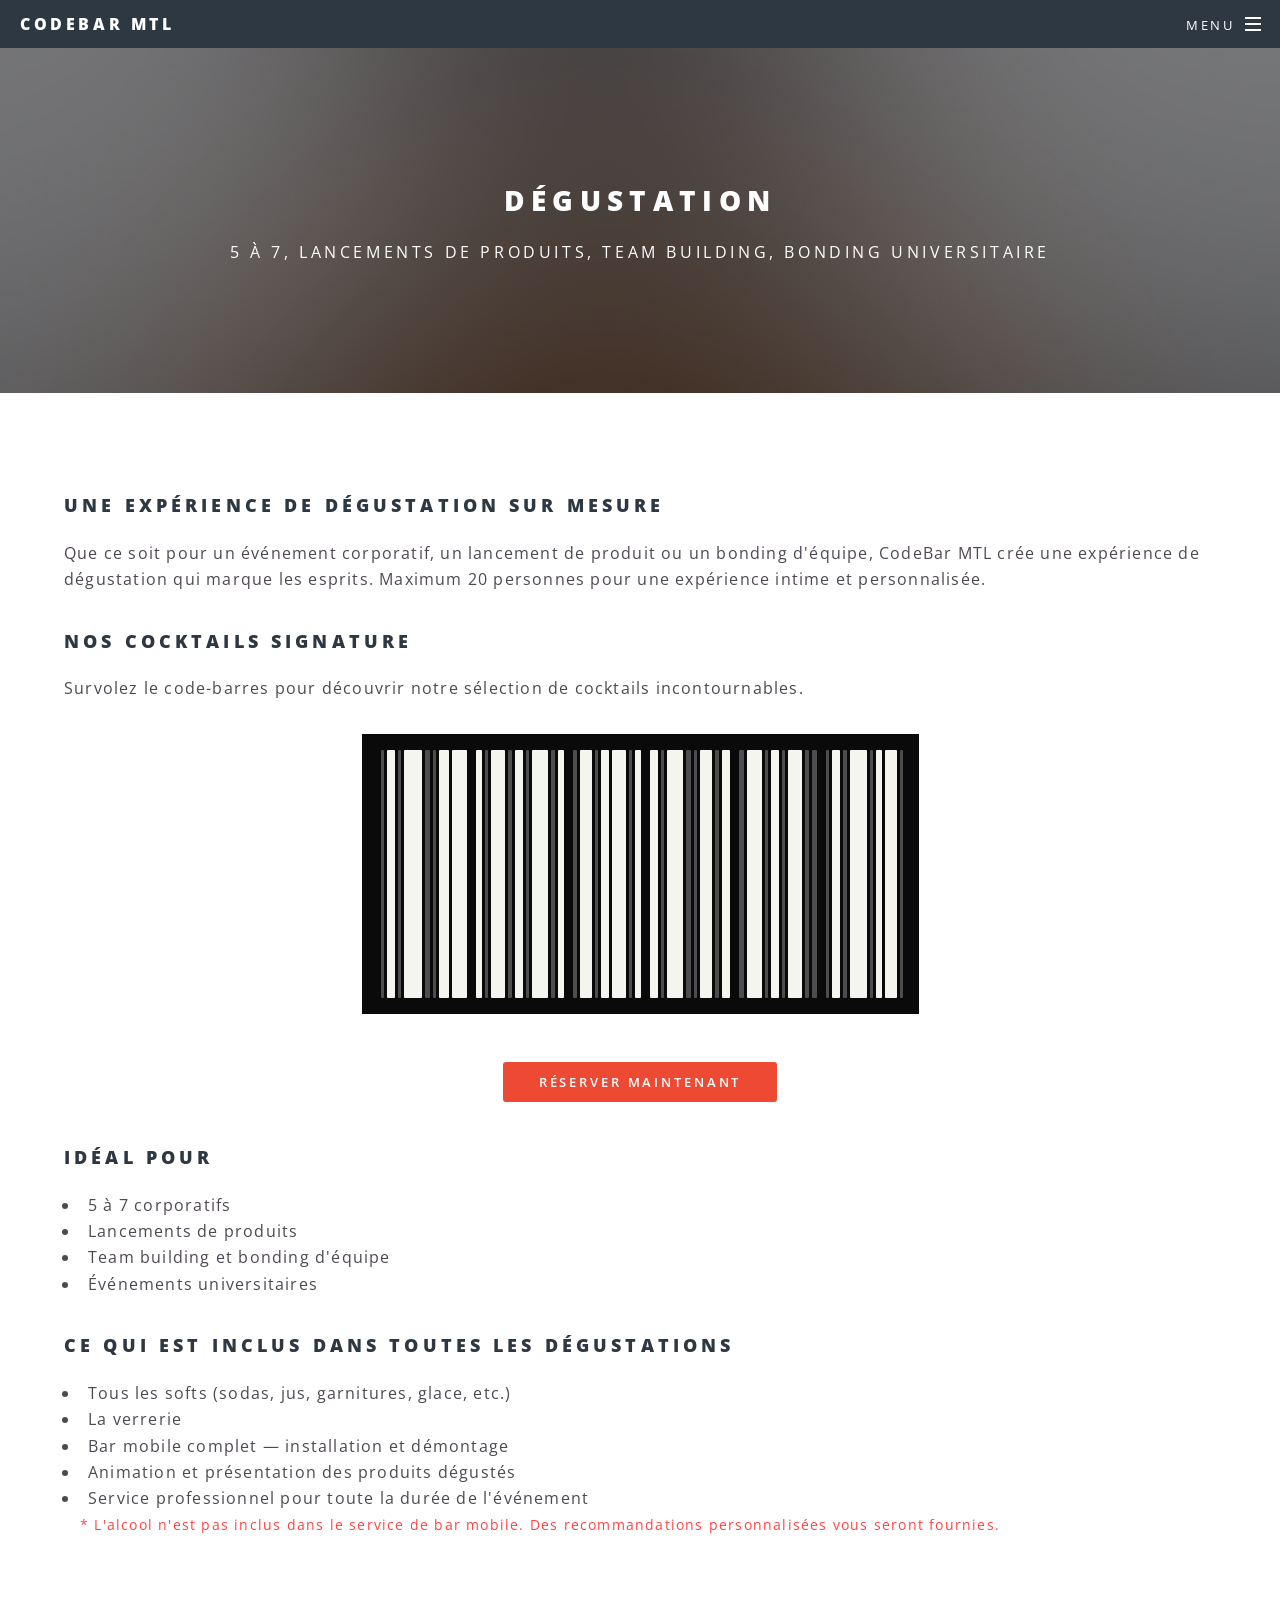
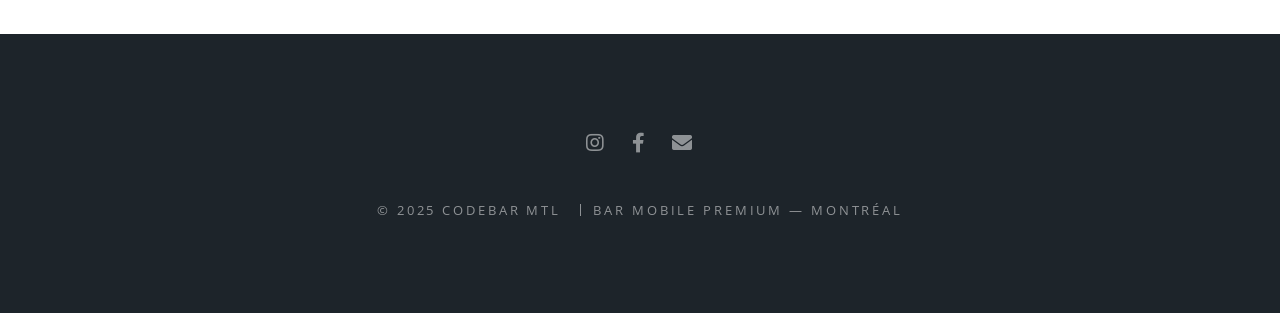
==== commit 941983fa: "Refactor cocktail display integration into degustation.html and remove codebar.js" ====
--- a/degustation.html
+++ b/degustation.html
@@ -1,5 +1,6 @@
 <!DOCTYPE HTML>
 <html>
+
 
 
 
@@ -44,107 +45,236 @@
 				<p>5 à 7, lancements de produits, team building, bonding universitaire</p>
 			</header>
 			<section class="wrapper style5">
-				
+
 				<div class="inner">
 					<h3>Une expérience de dégustation sur mesure</h3>
 					<p>Que ce soit pour un événement corporatif, un lancement de produit ou un bonding d'équipe, CodeBar
 						MTL crée une expérience de dégustation qui marque les esprits. Maximum 20 personnes pour une
 						expérience intime et personnalisée.</p>
 
-						<div class="inner">
-					<h3>Nos cocktails signature</h3>
-					<p>Survolez le code-barres pour découvrir notre sélection de cocktails incontournables.</p>
-
-					<script src="js/codebar.js"></script>
-
-
-					<div class="codebar-container">
-						<div class="codebar">
-							<div class="cocktail-pair" data-cocktail="1">
-								<div class="bar thick"></div>
-								<div class="bar thin"></div>
-								<div class="cocktail-popup">
-									<img src="images/cocktail1.jpg" />
-									<h4>Cocktail 1</h4>
-									<p>Description cocktail 1</p>
-								</div>
-							</div>
-							<div class="cocktail-pair" data-cocktail="2">
-								<div class="bar thick"></div>
-								<div class="bar thin"></div>
-								<div class="cocktail-popup">
-									<img src="images/cocktail2.jpg"  />
-									<h4>Cocktail 2</h4>
-									<p>Description cocktail 2</p>
-								</div>
-							</div>
-							<div class="cocktail-pair" data-cocktail="3">
-								<div class="bar thick"></div>
-								<div class="bar thin"></div>
-								<div class="cocktail-popup">
-									<img src="images/cocktail3.jpg" />
-									<h4>Cocktail 3</h4>
-									<p>Description cocktail 3</p>
-								</div>
-							</div>
-							<div class="cocktail-pair" data-cocktail="4">
-								<div class="bar thick"></div>
-								<div class="bar thin"></div>
-								<div class="cocktail-popup">
-									<img src="images/cocktail4.jpg"  />
-									<h4>Cocktail 4</h4>
-									<p>Description cocktail 4</p>
-								</div>
-							</div>
-							<div class="cocktail-pair" data-cocktail="5">
-								<div class="bar thick"></div>
-								<div class="bar thin"></div>
-								<div class="cocktail-popup">
-									<img src="images/cocktail5.jpg"  />
-									<h4>Cocktail 5</h4>
-									<p>Description cocktail 5</p>
-								</div>
-							</div>
-							<div class="cocktail-pair" data-cocktail="6">
-								<div class="bar thick"></div>
-								<div class="bar thin"></div>
-								<div class="cocktail-popup">
-									<img src="images/cocktail6.jpg" />
-									<h4>Cocktail 6</h4>
-									<p>Description cocktail 6</p>
-								</div>
-							</div>
-							<div class="cocktail-pair" data-cocktail="7">
-								<div class="bar thick"></div>
-								<div class="bar thin"></div>
-							</div>
-							<div class="cocktail-pair" data-cocktail="8">
-								<div class="bar thick"></div>
-								<div class="bar thin"></div>
-							</div>
-							<div class="cocktail-pair" data-cocktail="9">
-								<div class="bar thick"></div>
-								<div class="bar thin"></div>
-							</div>
-							<div class="cocktail-pair" data-cocktail="10">
-								<div class="bar thick"></div>
-								<div class="bar thin"></div>
-							</div>
-							<div class="cocktail-pair" data-cocktail="11">
-								<div class="bar thick"></div>
-								<div class="bar thin"></div>
-							</div>
-							<div class="cocktail-pair" data-cocktail="12">
-								<div class="bar thick"></div>
-								<div class="bar thin"></div>
-							</div>
+					<div class="inner">
+						<h3>Nos cocktails signature</h3>
+						<p>Survolez le code-barres pour découvrir notre sélection de cocktails incontournables.</p>
+
+
+						<style>
+							@import url('https://fonts.googleapis.com/css2?family=Playfair+Display:ital,wght@1,700&display=swap');
+
+							.cb-label {
+								color: #C9A84C;
+								font-family: 'Playfair Display', serif;
+								font-style: italic;
+								font-size: 1rem;
+								letter-spacing: 0.1em;
+								margin-bottom: 1.8rem;
+								opacity: 0.85;
+							}
+
+							.codebar {
+								display: flex;
+								align-items: stretch;
+								justify-content: center;
+								height: 280px;
+								gap: 0;
+								position: relative;
+								width: min-content;
+								margin: 0 auto;
+							}
+
+							.separator {
+								width: 2px;
+								background: transparent;
+								flex-shrink: 0;
+							}
+
+							.cocktail-pair {
+								display: flex;
+								align-items: stretch;
+								gap: 3px;
+								position: relative;
+								cursor: pointer;
+								padding: 0 0px;
+								margin: 0 3px;
+								
+							}
+
+							.bar {
+								border-radius: 1px;
+								transition: background 0.15s ease;
+								flex-shrink: 0;
+							}
+
+							.bar-w {
+								background: #F5F5F0;
+							}
+
+							.bar-d {
+								background: #4d4d4d;
+							}
+
+							.cocktail-pair:hover .bar-w,
+							.cocktail-pair:hover .bar-d {
+								background: #C9A84C;
+							}
+
+							.popup {
+								display: none;
+								position: absolute;
+								bottom: calc(100% + 16px);
+								left: 50%;
+								transform: translateX(-50%);
+								background: linear-gradient(145deg, #1a3a6b, #0d1f3c);
+								border: 1px solid #C9A84C;
+								width: 190px;
+								border-radius: 8px;
+								overflow: hidden;
+								z-index: 200;
+								pointer-events: none;
+								box-shadow: 0 12px 40px rgba(0, 0, 0, 0.8), 0 0 0 1px rgba(201, 168, 76, 0.15);
+							}
+
+							.popup::before {
+								content: '';
+								position: absolute;
+								top: 0;
+								left: 0;
+								right: 0;
+								height: 2px;
+								background: linear-gradient(90deg, transparent, #C9A84C, transparent);
+							}
+
+							.popup::after {
+								content: '';
+								position: absolute;
+								bottom: -8px;
+								left: 50%;
+								transform: translateX(-50%);
+								width: 0;
+								height: 0;
+								border-left: 8px solid transparent;
+								border-right: 8px solid transparent;
+								border-top: 8px solid #C9A84C;
+							}
+
+							.cocktail-pair:hover .popup {
+								display: block;
+							}
+
+							.popup-img {
+								width: 100%;
+								height: 100px;
+								object-fit: cover;
+								display: block;
+								background: #1a2a4a;
+								display: flex;
+								align-items: center;
+								justify-content: center;
+							}
+
+							.popup-img-placeholder {
+								width: 100%;
+								height: 100px;
+								background: linear-gradient(135deg, #1a2a4a, #0d1528);
+								display: flex;
+								align-items: center;
+								justify-content: center;
+								font-size: 2rem;
+							}
+
+							.popup-body {
+								padding: 0.75rem 0.9rem 0.85rem;
+							}
+
+							.popup h4 {
+								color: #C9A84C;
+								margin: 0 0 0.3rem;
+								font-family: 'Playfair Display', serif;
+								font-style: italic;
+								font-size: 0.92rem;
+								font-weight: 700;
+							}
+
+							.popup-divider {
+								width: 28px;
+								height: 1px;
+								background: linear-gradient(90deg, transparent, #C9A84C, transparent);
+								margin: 0.3rem auto 0.4rem;
+							}
+
+							.popup p {
+								color: #c8c8c8;
+								font-size: 0.72rem;
+								margin: 0;
+								line-height: 1.5;
+								letter-spacing: 0.03em;
+							}
+						</style>
+
+						<div class="cb-wrap">
+							<div class="codebar" id="codebar"></div>
 						</div>
+
+						<script>
+							const cocktails = [
+								{ name: "Negroni Fumé", ingredients: "Gin · Campari · Vermouth doux · Zeste orange", emoji: "🍊" },
+								{ name: "Velours Noir", ingredients: "Rhum vieux · Crème de cacao · Espresso · Vanille", emoji: "☕" },
+								{ name: "Soleil d'Or", ingredients: "Tequila reposado · Yuzu · Miel · Sel de mer", emoji: "✨" },
+								{ name: "Rose Sauvage", ingredients: "Gin · Eau de rose · Lychee · Citron · Framboise", emoji: "🌹" },
+								{ name: "Minuit Bleu", ingredients: "Vodka · Curaçao bleu · Citron · Gingembre · Basilic", emoji: "🫐" },
+								{ name: "Champagne Dorée", ingredients: "Champagne · Cognac · Angostura · Sucre brun", emoji: "🥂" },
+							];
+
+							const patterns = [
+								[3, 8, 3, 18, 5, 3, 10, 15],
+								[6, 3, 14, 4, 8, 3, 16, 4, 6],
+								[4, 12, 3, 8, 14, 3, 6],
+								[8, 3, 16, 5, 3, 12, 4, 8],
+								[5, 15, 3, 8, 3, 14, 4, 5],
+								[3, 8, 4, 17, 3, 6, 12, 3],
+							];
+
+							const cb = document.getElementById('codebar');
+
+							cocktails.forEach((c, i) => {
+								const pair = document.createElement('div');
+								pair.className = 'cocktail-pair';
+
+								const widths = patterns[i];
+								widths.forEach((w, j) => {
+									const bar = document.createElement('div');
+									bar.className = 'bar ' + (w >= 12 ? 'bar-w' : (w >= 6 ? 'bar-w' : 'bar-d'));
+									bar.style.width = w + 'px';
+									pair.appendChild(bar);
+								});
+
+								const popup = document.createElement('div');
+								popup.className = 'popup';
+								popup.innerHTML = `
+    <div class="popup-img-placeholder">${c.emoji}</div>
+    <div class="popup-body">
+      <h4>${c.name}</h4>
+      <div class="popup-divider"></div>
+      <p>${c.ingredients}</p>
+    </div>`;
+								pair.appendChild(popup);
+
+								if (i < cocktails.length - 1) {
+									const sep = document.createElement('div');
+									sep.style.cssText = 'width:3px;flex-shrink:0;';
+									cb.appendChild(pair);
+									cb.appendChild(sep);
+								} else {
+									cb.appendChild(pair);
+								}
+							});
+						</script>
+
+
+
+						<ul class="actions" style="justify-content: center; margin-top: 3rem;">
+							<li><a href="index.html#contact" class="button primary">Réserver maintenant</a></li>
+						</ul>
 					</div>
-
-					<ul class="actions" style="justify-content: center; margin-top: 3rem;">
-						<li><a href="index.html#contact" class="button primary">Réserver maintenant</a></li>
-					</ul>
-				</div>
 
 					<h3>Idéal pour</h3>
 					<ul>
@@ -162,7 +292,8 @@
 						<li>Animation et présentation des produits dégustés</li>
 						<li>Service professionnel pour toute la durée de l'événement</li>
 						<p style="color: #ff4444; font-size: 0.85rem;">
-						* L'alcool n'est pas inclus dans le service de bar mobile. Des recommandations personnalisées vous seront fournies.
+							* L'alcool n'est pas inclus dans le service de bar mobile. Des recommandations
+							personnalisées vous seront fournies.
 						</p>
 					</ul>
 				</div>
@@ -192,6 +323,7 @@
 	<script src="assets/js/breakpoints.min.js"></script>
 	<script src="assets/js/util.js"></script>
 	<script src="assets/js/main.js"></script>
+	<script src="js/codebar.js"></script>
 
 </body>
 
